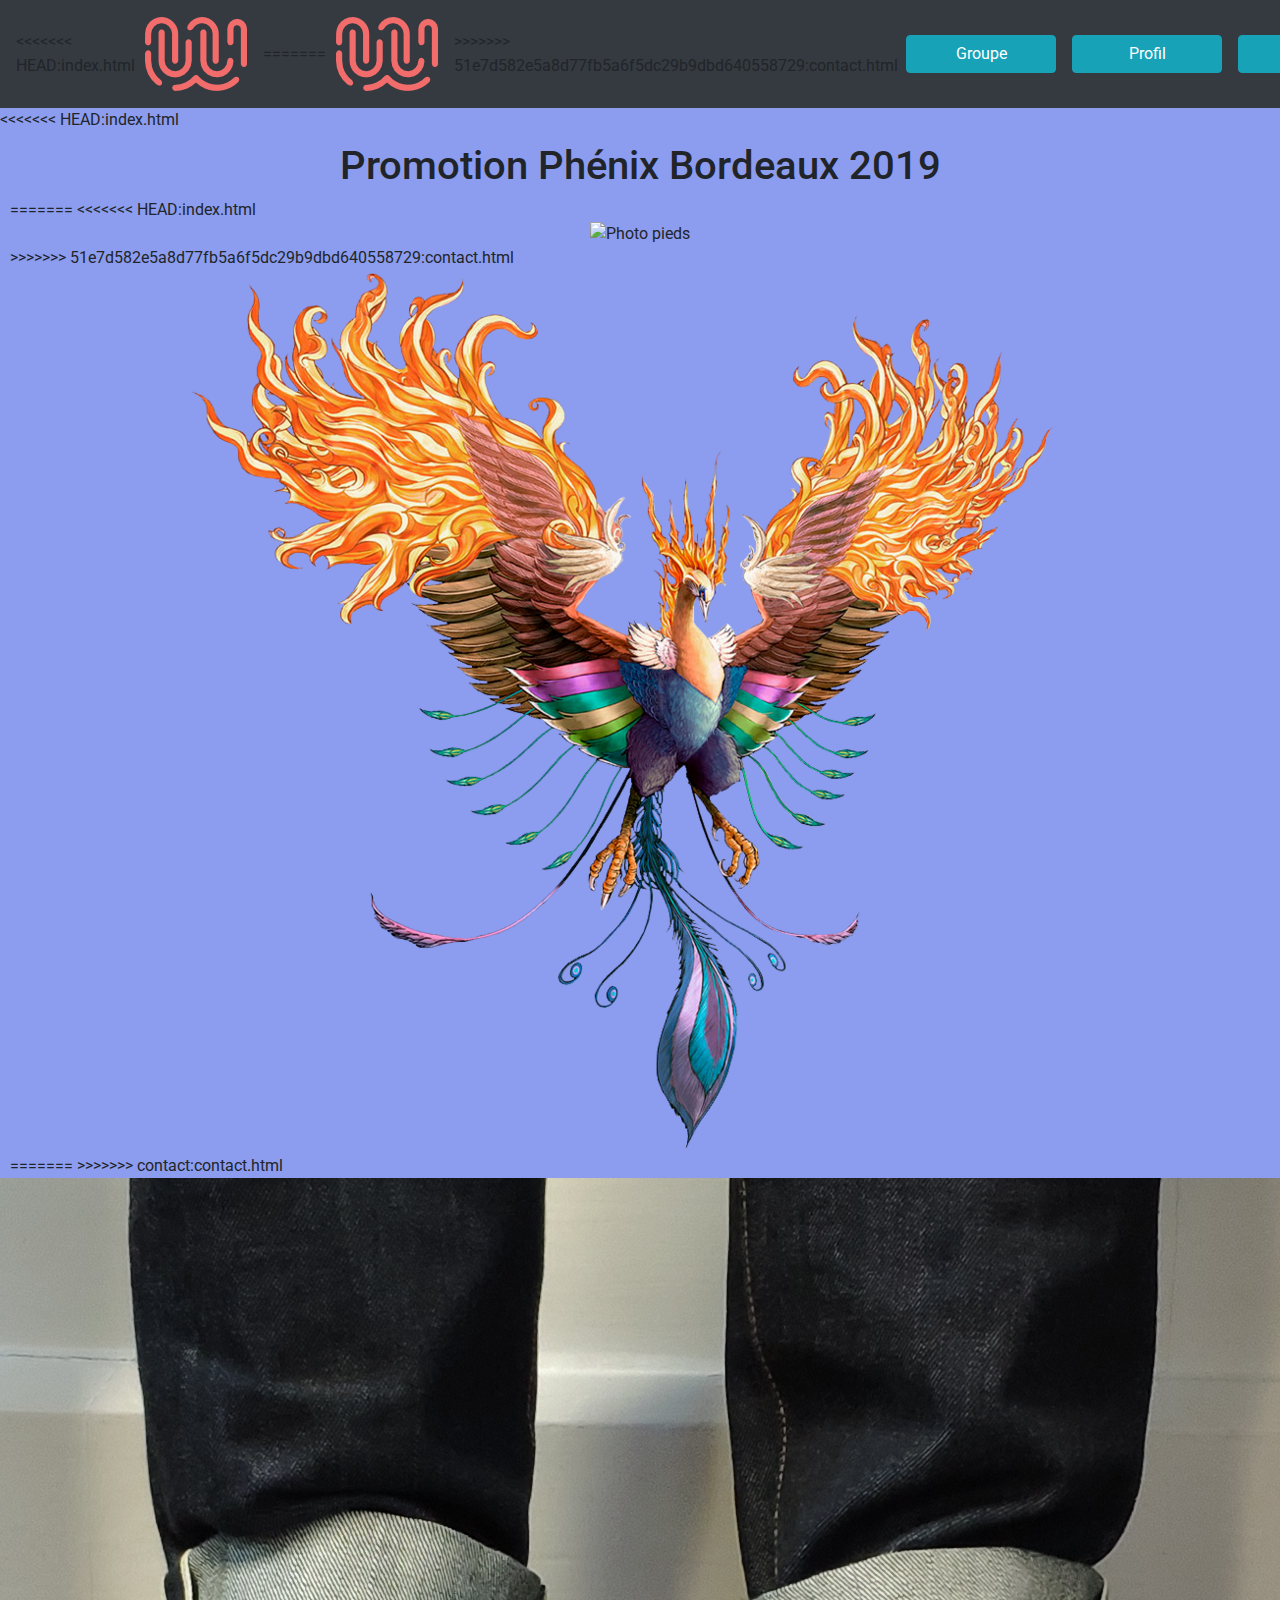
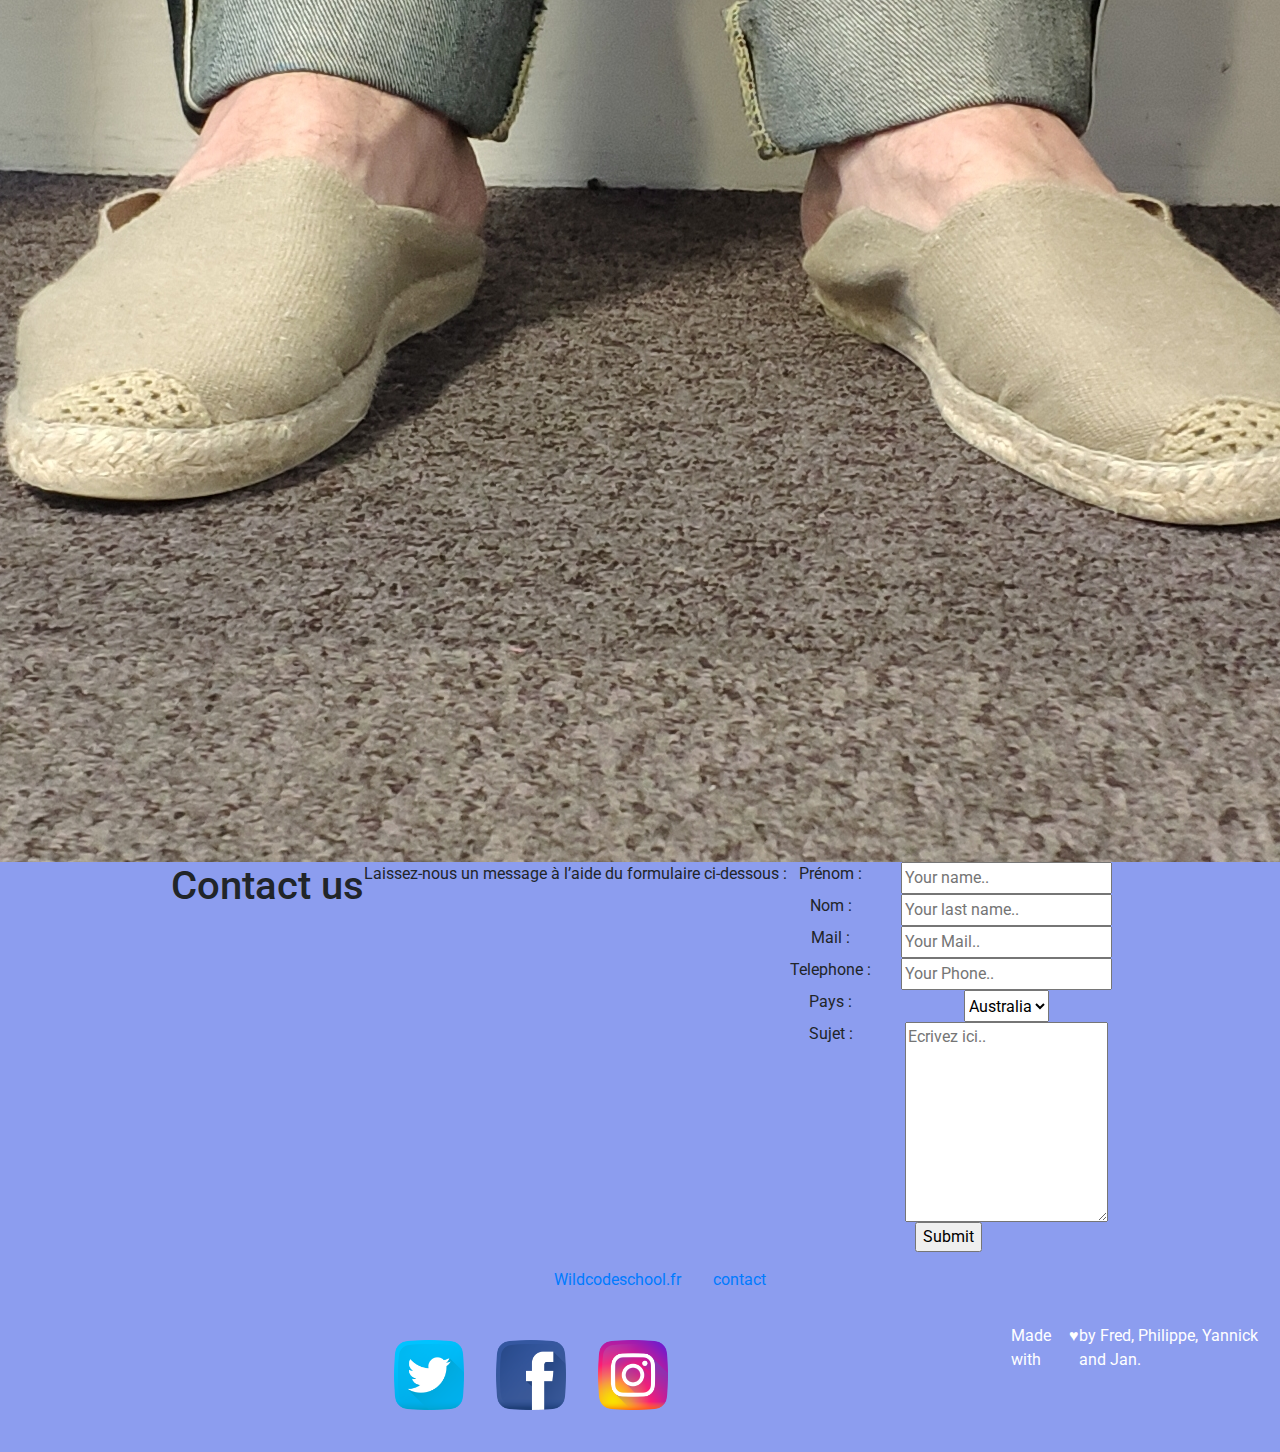
==== contact.html @ d0a7222b "résolution conflit 2" ====
<!doctype html>
<html lang="fr">

<!-- _______________________________________________________head___________________________________________________________________  -->

   <head>
   <!-- Required meta tags -->
   <meta charset="utf-8">
   <meta name="viewport" content="width=device-width, initial-scale=1, shrink-to-fit=no">

   <!-- Bootstrap CSS -->
   <link rel="stylesheet" href="https://stackpath.bootstrapcdn.com/bootstrap/4.3.1/css/bootstrap.min.css" integrity="sha384-ggOyR0iXCbMQv3Xipma34MD+dH/1fQ784/j6cY/iJTQUOhcWr7x9JvoRxT2MZw1T" crossorigin="anonymous">
   <link href="https://fonts.googleapis.com/css?family=Roboto" rel="stylesheet">
   <link rel="stylesheet" type="text/css" href="style.css">


   <title>Trombino-Wild</title>
   </head>

<!-- _________________________________________________________body___________________________________________________________________ -->


   <body>

<!-- ____________________________________________________________Navbar_________________________________________________________________ -->





      <header>
         <nav class="navbar navbar-expand-lg navbar-dark bg-dark">
<<<<<<< HEAD:index.html
           <a class="navbar-brand" href="#"><img src="img/WCS_logo.png" alt=""></a>
=======
           <a class="navbar-brand" href="#"><img src="img/WCS_logo.png"></a>
>>>>>>> 51e7d582e5a8d77fb5a6f5dc29b9dbd640558729:contact.html
           <button class="navbar-toggler" type="button" data-toggle="collapse" data-target="#navbarNav" aria-controls="navbarNav" aria-expanded="false" aria-label="Toggle navigation">
             <span class="navbar-toggler-icon"></span>
           </button>
           <div class="collapse navbar-collapse" id="navbarNav">
             <ul class="navbar-nav">
               <!-- <li class="nav-item active">
                 <a class="nav-link" href="#">Home <span class="sr-only">(current)</span></a>
               </li> -->
               <li><a class="btn btn-info" href="groupe.html" role="button">Groupe</a></li>
               <li><a class="btn btn-info" href="profil.html" role="button">Profil</a></li>
               <li><a class="btn btn-info" href="contact.html" role="button">Contact</a></li>
             </ul>
           </div>
         </nav>


      </header>

<!-- _________________________________Section_________________________________ -->

<<<<<<< HEAD:index.html

      <section id="accueil">
      	<h1>Promotion Phénix Bordeaux 2019</h1>
=======
<<<<<<< HEAD:index.html
      <section id="groupe">
      	<div>
      		<img src="img/phénixresized.jpg" alt="Photo pieds">
      	</div>
>>>>>>> 51e7d582e5a8d77fb5a6f5dc29b9dbd640558729:contact.html
      	<div>
      		<img src="img/Phoenix-Free-PNG-Image.png"  alt="Photo pieds">
      	</div>
      </section>
=======
>>>>>>> contact:contact.html







<!-- ____________________________________________________________Formulaire_________________________________________________________________ -->

      <section class="contact_us">
        <div class="panoramique">
          <img src="img/chaussettes.jpg" alt="Photo pieds">
        </div>
        <div class="container formulaire">
          <h1>Contact us</h1>
          <p>Laissez-nous un message à l’aide du formulaire ci-dessous :</p>
          <form action="action_page.php">
            <div class="row">
              <div class="col-4 label_centre">
                <label for="fname">Prénom :</label>
              </div>
              <div class="col-8">
                <input type="text" id="fname" name="firstname" placeholder="Your name..">
              </div>
            </div>
            <div class="row">
              <div class="col-4 label_centre">
                <label for="lname">Nom :</label>
              </div>
              <div class="col-8">
                <input type="text" id="lname" name="lastname" placeholder="Your last name..">
              </div>
            </div>
            <div class="row">
              <div class="col-4 label_centre">
                <label for="lname">Mail :</label>
              </div>
              <div class="col-8">
                <input type="email" id="Mail" name="Mail" placeholder="Your Mail..">
              </div>
            </div>
            <div class="row">
              <div class="col-4 label_centre">
                <label for="Phone">Telephone :</label>
              </div>
              <div class="col-8">
                <input type="tel" id="Phone" name="Phone" placeholder="Your Phone..">
              </div>
            </div>
            <div class="row">
              <div class="col-4 label_centre">
                <label for="country">Pays :</label>
              </div>
              <div class="col-8">
                <select id="country" name="country">
                <option value="australia">Australia</option>
                <option value="canada">Canada</option>
                <option value="usa">USA</option>
                <option value="france">France</option>
                </select>
              </div>
            </div>
            <div class="row">
              <div class="col-4 label_centre">
                <label for="subject">Sujet :</label>
              </div>
              <div class="col-8">
                <textarea id="subject" name="subject" placeholder="Ecrivez ici.." style="height:200px"></textarea>
              </div>
            </div>
            <div class="row submit_row">
              <input type="submit" value="Submit">
            </div>
          </form>
        </div>
      </section>

<!-- ____________________________________________________________Fin de formulaire_________________________________________________________________ -->




   <!-- ________________________________________________________Footer______________________________________________________________ -->


      <footer>
        <nav>
          <div>
            <ul class="wcs_contact">
              <li><a href="https://wildcodeschool.fr/bordeaux/" target="_blank">Wildcodeschool.fr</a></li>
              <li><a href="https://wildcodeschool.fr/contact/" target="_blank">contact</a></li>
            </ul>
          </div>
          <div>
            <ul class="wcs_social_media">
              <li><a href="https://twitter.com/wildcodeschool" target="_blank"><img src="img/twitter.png" height="70" width="70" alt=""></a></li>
              <li><a href="https://fr-fr.facebook.com/wildcodeschool/" target="_blank"><img src="img/facebook.png" height="70" width="70" alt=""></a></li>
              <li><a href="https://www.instagram.com/wildcodeschool/?hl=fr" target="_blank"><img src="img/instagram.png" height="70" width="70" alt=""></a></li>
            </ul>
            <div class="love">
            	 Made with <span>&hearts;</span> by Fred, Philippe, Yannick and Jan.
            </div>
          </div>
        </nav>
      </footer>




   <!-- ______________________________________________________Section JS______________________________________________________________ -->





      <!-- Optional JavaScript -->
      <!-- jQuery first, then Popper.js, then Bootstrap JS -->
      <script src="https://code.jquery.com/jquery-3.3.1.slim.min.js" integrity="sha384-q8i/X+965DzO0rT7abK41JStQIAqVgRVzpbzo5smXKp4YfRvH+8abtTE1Pi6jizo" crossorigin="anonymous"></script>
      <script src="https://cdnjs.cloudflare.com/ajax/libs/popper.js/1.14.7/umd/popper.min.js" integrity="sha384-UO2eT0CpHqdSJQ6hJty5KVphtPhzWj9WO1clHTMGa3JDZwrnQq4sF86dIHNDz0W1" crossorigin="anonymous"></script>
      <script src="https://stackpath.bootstrapcdn.com/bootstrap/4.3.1/js/bootstrap.min.js" integrity="sha384-JjSmVgyd0p3pXB1rRibZUAYoIIy6OrQ6VrjIEaFf/nJGzIxFDsf4x0xIM+B07jRM" crossorigin="anonymous"></script>
   </body>

</html>
---- style.css ----
@import url('https://fonts.googleapis.com/css?family=Roboto');

body {
  font-family: 'Roboto', sans-serif;
  background-color: #8C9DEF;
}

/*_____________________NavBar____________________________*/
header nav a{
	margin: .2em .5em;
	display: block;
	width: 150px;
}
li .active {
	background-color: orange;
}
header li {
	max-width: 300px;
	text-align: center;

}
.navbar-dark .navbar-nav .active{
	background-color: #138496; 
}


/*# ____________________accueil________________________*/
#accueil div{
	display: flex;
	justify-content: center;



}

#accueil h1 {
	text-align: center;
	font-family: 'Roboto' , sans-serif;
}


#accueil {
	margin: 10px;
}
/* ______________________Profil______________________*/
.ligne{
	display: flex;
	justify-content: left;
   flex-wrap: wrap;
}

#profil-photo img{
	margin: 1em;
}

#profil-liens ul{
	list-style: none;
	padding: 0;
	margin: 1em;
	display: flex;


}
#profil-text {
	margin: 1em;
}
#profil-liens ul li{
	margin: 1em;
}

/*_______________________footer______________________*/
footer {
	color: white;
}
footer ul{
   
   display: flex;
   justify-content: center;
   flex-wrap: wrap;
   list-style: none;
   width: 100%;

 }
 footer ul li{
 	margin: 1em;


.btn_info{
  display: block;
  width: 500px;
}


 .wcs_contact {
	font-size: 2em;
}

 .wcs-social-media a{
 	display: block;

footer {
  background-color: black;
  padding: 10px;
}


footer a {
 	color: white;
 }
 footer a:hover {
 	color: white;
 	text-decoration: none;
 }
footer .love {
	text-align: center;
}
 footer .love span {
 	color: #f76c6c;
 }


footer a:hover {
  color: white;
  text-decoration: none;
}

.wcs_contact {
  font-size: 2em;

}

/* _________________________________formulaire__________________________________

/*_________________panoramique______*/

.panoramique
{
  display: flex;
  justify-content: center;
  max-width: 100%;
  border: 2px solid #F76C6C;
  border-radius: 5px;

}








/*__________________table___________*/
/* CSS used here will be applied after bootstrap.css */
/* Style inputs, select elements and textareas */
.formulaire input[type=text],
.formulaire input[type=tel],
.formulaire input[type=email],
.formulaire select,
.formulaire textarea{
  width: 100%;
  padding: 2%;
  border: 1px solid #ccc;
  border-radius: 4px;
}

/* Style the label to display next to the inputs */
.formulaire label {
  padding: 4%;
  display: inline-block;
}
.formulaire .label_centre
{
  display: flex;
  justify-content: center;
}

/* Style the submit button */
.formulaire input[type=submit] {
  background-color: #F76C6C;
  color: white;
  padding: 1% 8%;
  border-radius: 4px;
  margin: auto;
}
.submit_row
{
  margin-top: 10%;
  margin-bottom: 10%;
}

/* Style the container */
/*.contact_us
{
  margin-top: 10%;
  }*/

.formulaire {
  border-radius: 5px;
  background: url('img/WCS_logo.png') no-repeat 15% 70% #f2f2f2;
  padding: 20px;
}
/* Style the text */
.formulaire h1,
.formulaire p
{
  text-align: center;
  margin-top: 10%;
}


 /* _________________________________fin de formulaire__________________________________*/
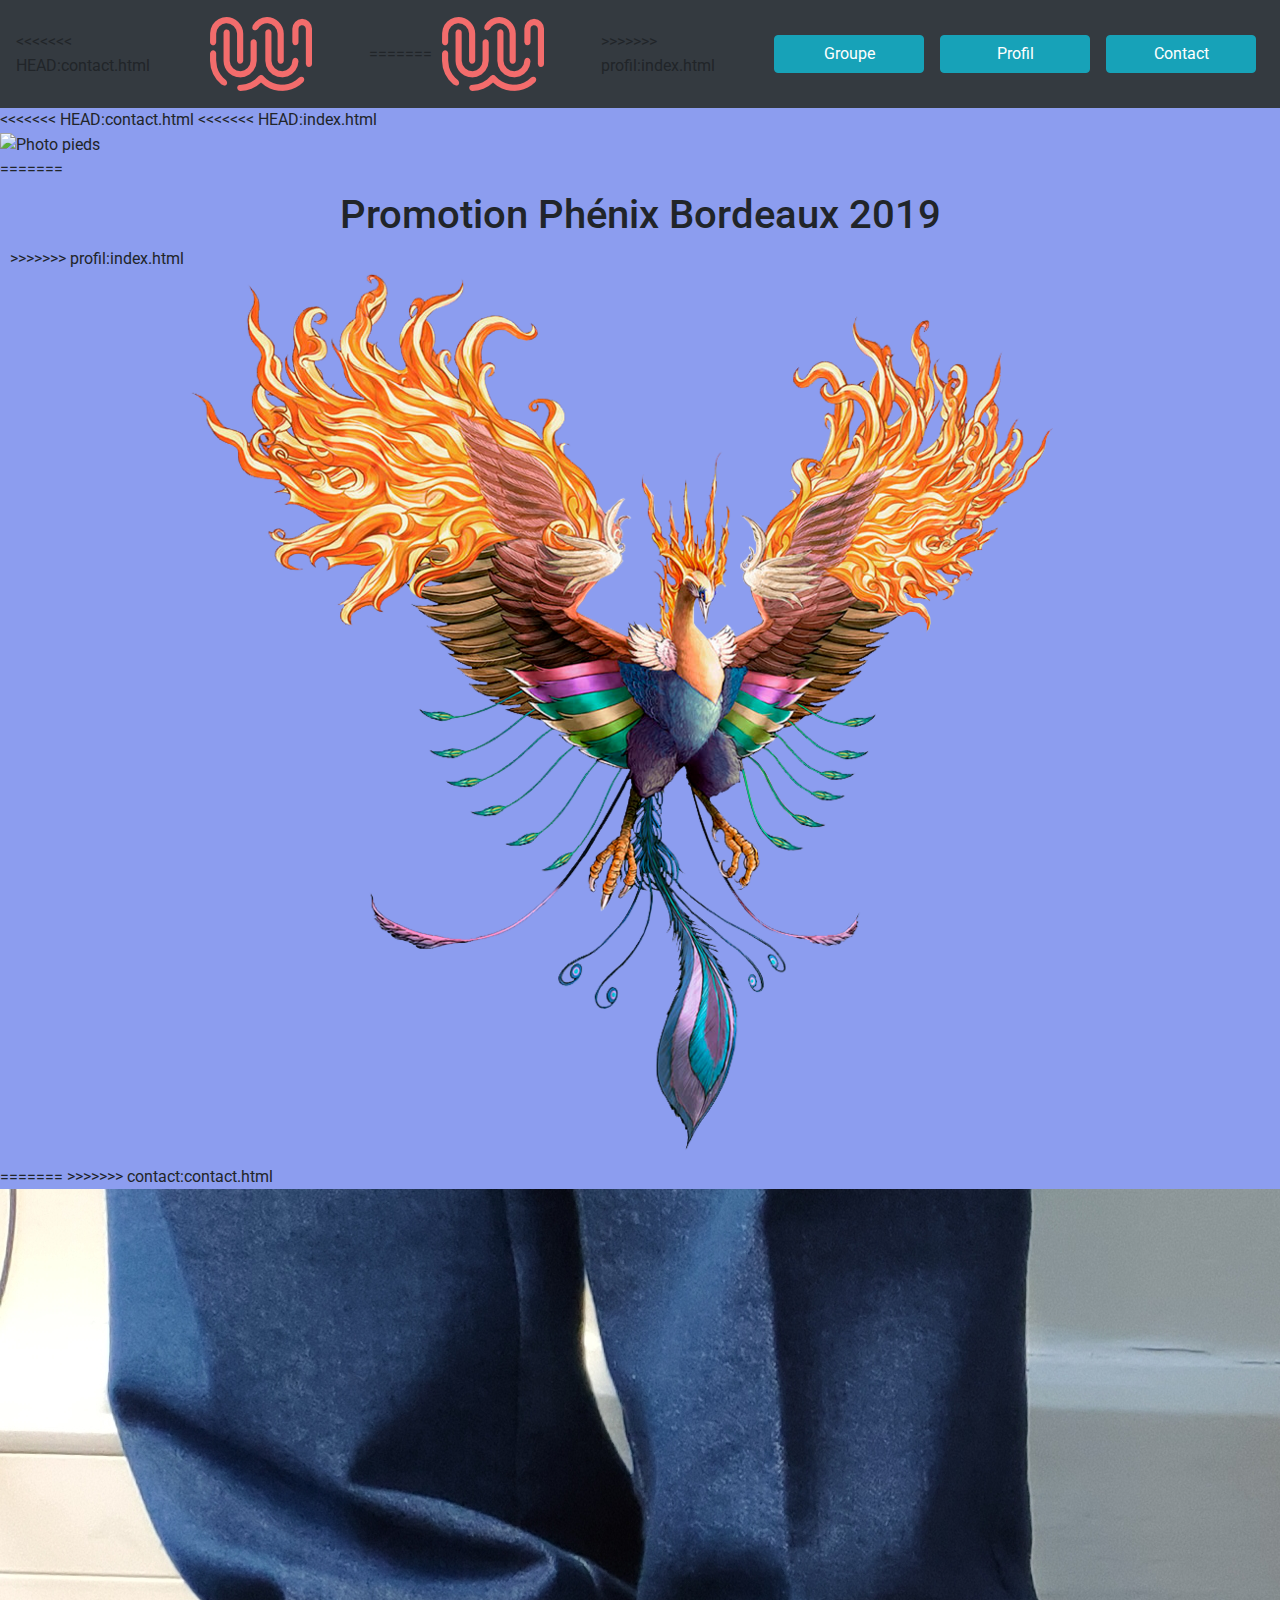
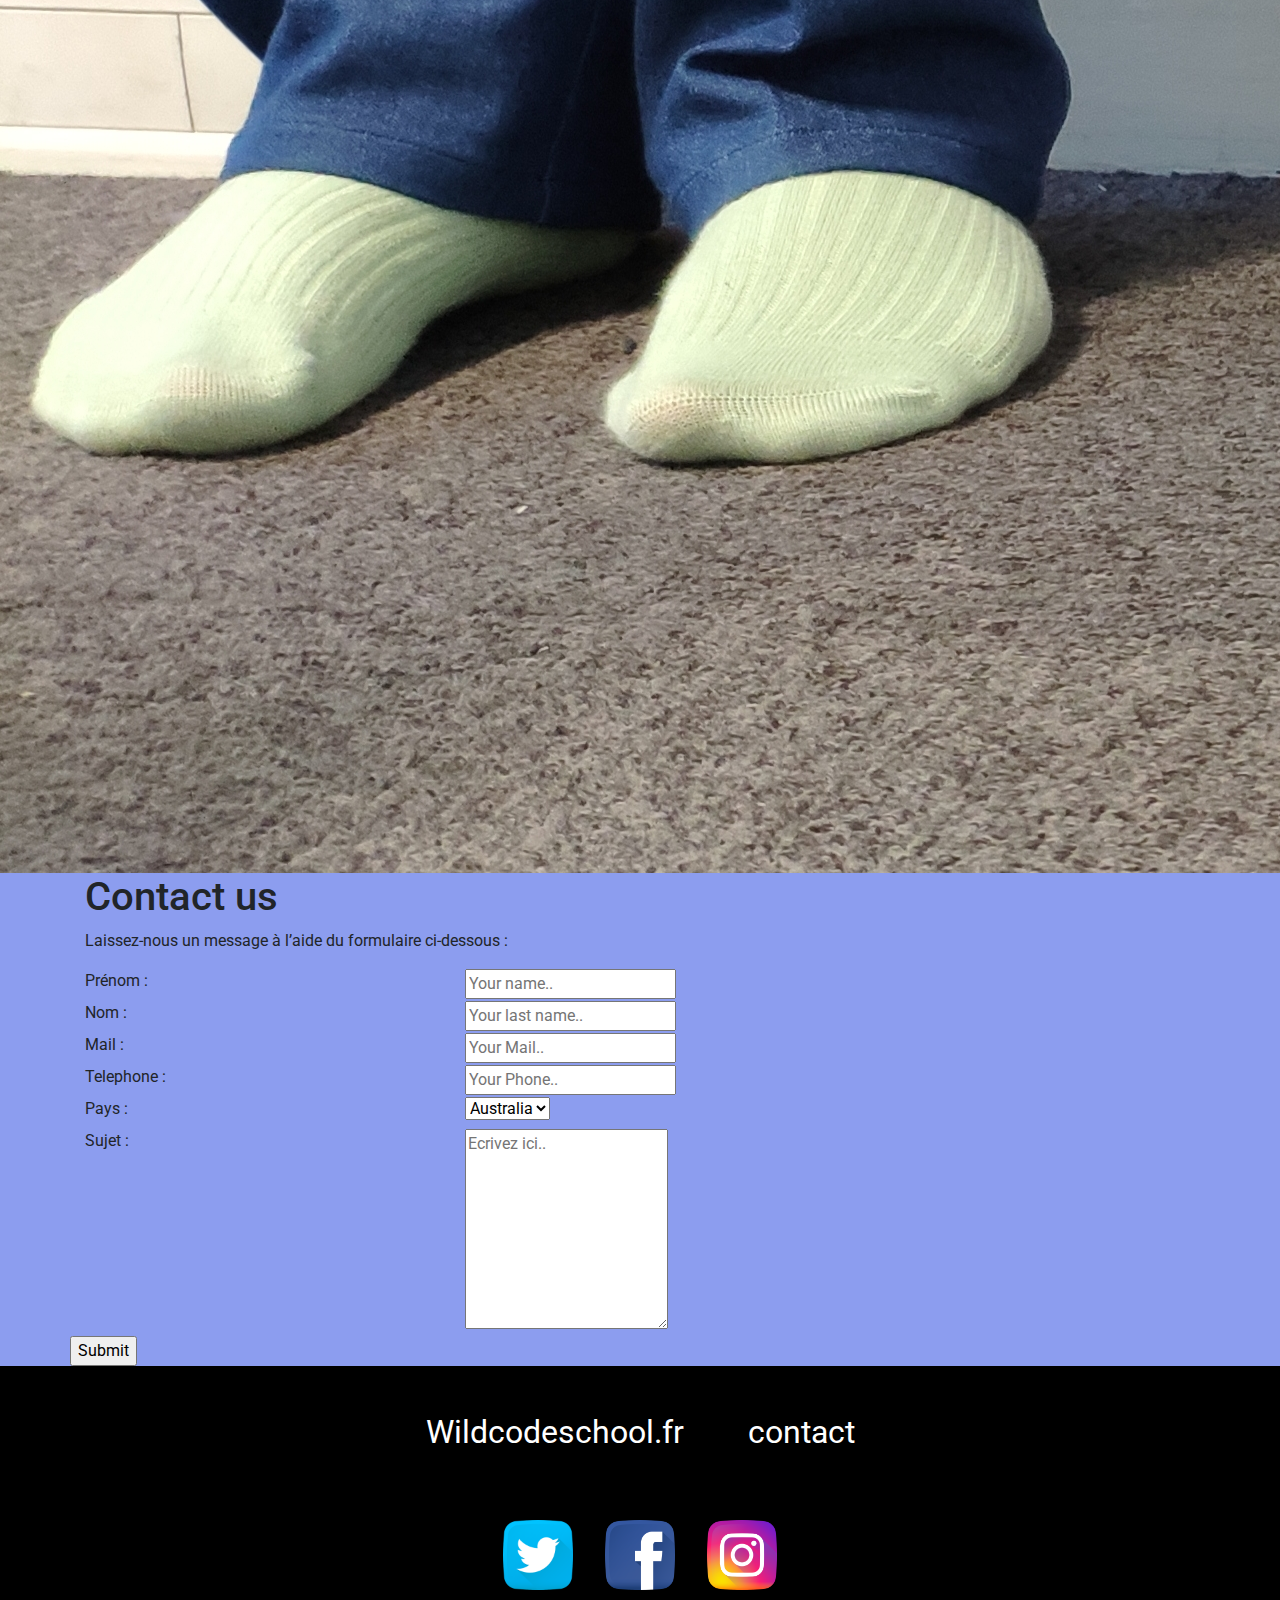
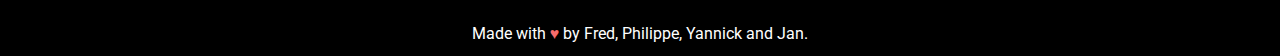
==== commit 92d1efe4: "résolution conflit 3" ====
--- a/contact.html
+++ b/contact.html
@@ -30,11 +30,11 @@
 
       <header>
          <nav class="navbar navbar-expand-lg navbar-dark bg-dark">
-<<<<<<< HEAD:index.html
+<<<<<<< HEAD:contact.html
+           <a class="navbar-brand" href="#"><img src="img/WCS_logo.png"></a>
+=======
            <a class="navbar-brand" href="#"><img src="img/WCS_logo.png" alt=""></a>
-=======
-           <a class="navbar-brand" href="#"><img src="img/WCS_logo.png"></a>
->>>>>>> 51e7d582e5a8d77fb5a6f5dc29b9dbd640558729:contact.html
+>>>>>>> profil:index.html
            <button class="navbar-toggler" type="button" data-toggle="collapse" data-target="#navbarNav" aria-controls="navbarNav" aria-expanded="false" aria-label="Toggle navigation">
              <span class="navbar-toggler-icon"></span>
            </button>
@@ -55,17 +55,17 @@
 
 <!-- _________________________________Section_________________________________ -->
 
-<<<<<<< HEAD:index.html
-
-      <section id="accueil">
-      	<h1>Promotion Phénix Bordeaux 2019</h1>
-=======
+<<<<<<< HEAD:contact.html
 <<<<<<< HEAD:index.html
       <section id="groupe">
       	<div>
       		<img src="img/phénixresized.jpg" alt="Photo pieds">
       	</div>
->>>>>>> 51e7d582e5a8d77fb5a6f5dc29b9dbd640558729:contact.html
+=======
+
+      <section id="accueil">
+      	<h1>Promotion Phénix Bordeaux 2019</h1>
+>>>>>>> profil:index.html
       	<div>
       		<img src="img/Phoenix-Free-PNG-Image.png"  alt="Photo pieds">
       	</div>
--- a/style.css
+++ b/style.css
@@ -23,13 +23,10 @@
 	background-color: #138496; 
 }
 
-
 /*# ____________________accueil________________________*/
 #accueil div{
 	display: flex;
 	justify-content: center;
-
-
 
 }
 
@@ -79,17 +76,21 @@
    flex-wrap: wrap;
    list-style: none;
    width: 100%;
+   padding: 0;
 
  }
  footer ul li{
  	margin: 1em;
-
-
+ }
 .btn_info{
-  display: block;
-  width: 500px;
+	display: block;
+	width: 500px;
 }
-
+ footer {
+ 	background-color: black;
+ 	padding: 10px;
+ 	
+ }
 
  .wcs_contact {
 	font-size: 2em;
@@ -97,13 +98,9 @@
 
  .wcs-social-media a{
  	display: block;
+ 	margin: 1em;
 
-footer {
-  background-color: black;
-  padding: 10px;
-}
-
-
+ }
 footer a {
  	color: white;
  }
@@ -116,98 +113,4 @@
 }
  footer .love span {
  	color: #f76c6c;
- }
-
-
-footer a:hover {
-  color: white;
-  text-decoration: none;
-}
-
-.wcs_contact {
-  font-size: 2em;
-
-}
-
-/* _________________________________formulaire__________________________________
-
-/*_________________panoramique______*/
-
-.panoramique
-{
-  display: flex;
-  justify-content: center;
-  max-width: 100%;
-  border: 2px solid #F76C6C;
-  border-radius: 5px;
-
-}
-
-
-
-
-
-
-
-
-/*__________________table___________*/
-/* CSS used here will be applied after bootstrap.css */
-/* Style inputs, select elements and textareas */
-.formulaire input[type=text],
-.formulaire input[type=tel],
-.formulaire input[type=email],
-.formulaire select,
-.formulaire textarea{
-  width: 100%;
-  padding: 2%;
-  border: 1px solid #ccc;
-  border-radius: 4px;
-}
-
-/* Style the label to display next to the inputs */
-.formulaire label {
-  padding: 4%;
-  display: inline-block;
-}
-.formulaire .label_centre
-{
-  display: flex;
-  justify-content: center;
-}
-
-/* Style the submit button */
-.formulaire input[type=submit] {
-  background-color: #F76C6C;
-  color: white;
-  padding: 1% 8%;
-  border-radius: 4px;
-  margin: auto;
-}
-.submit_row
-{
-  margin-top: 10%;
-  margin-bottom: 10%;
-}
-
-/* Style the container */
-/*.contact_us
-{
-  margin-top: 10%;
-  }*/
-
-.formulaire {
-  border-radius: 5px;
-  background: url('img/WCS_logo.png') no-repeat 15% 70% #f2f2f2;
-  padding: 20px;
-}
-/* Style the text */
-.formulaire h1,
-.formulaire p
-{
-  text-align: center;
-  margin-top: 10%;
-}
-
-
- /* _________________________________fin de formulaire__________________________________*/
-
+ }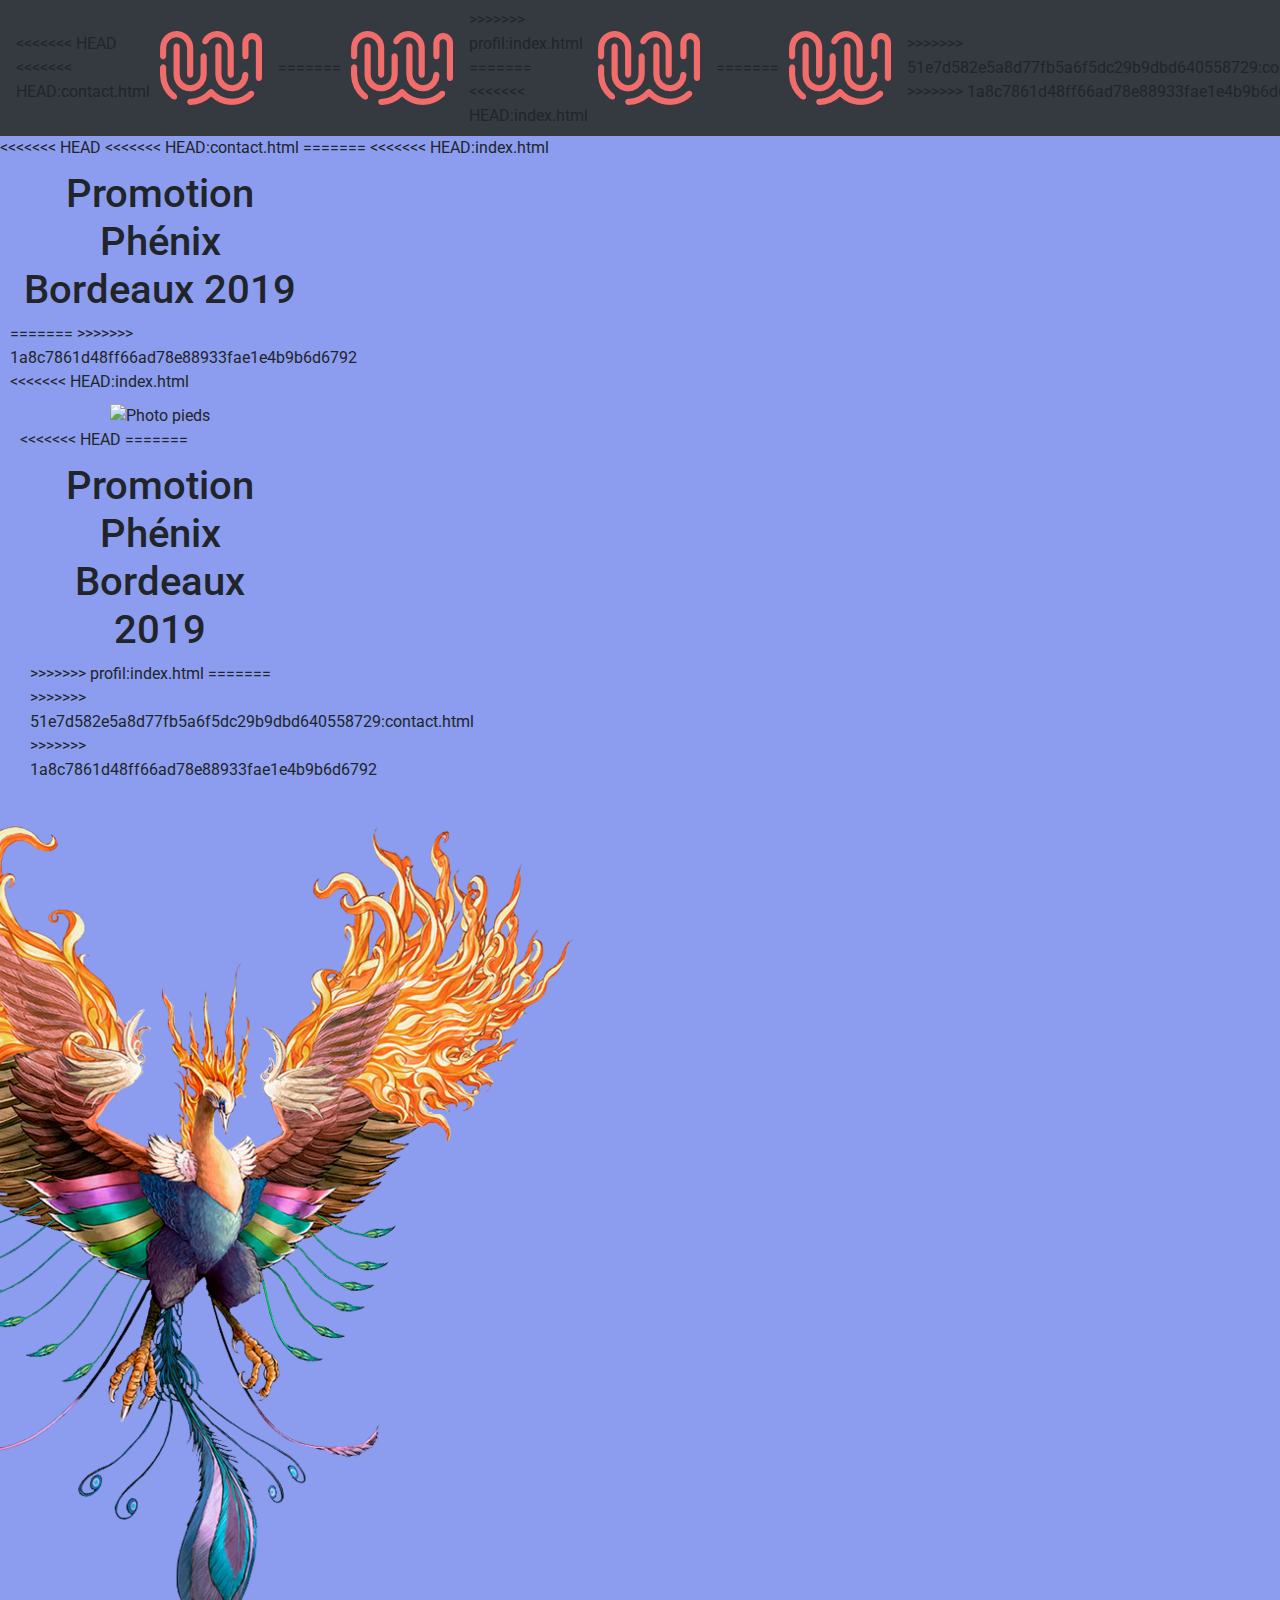
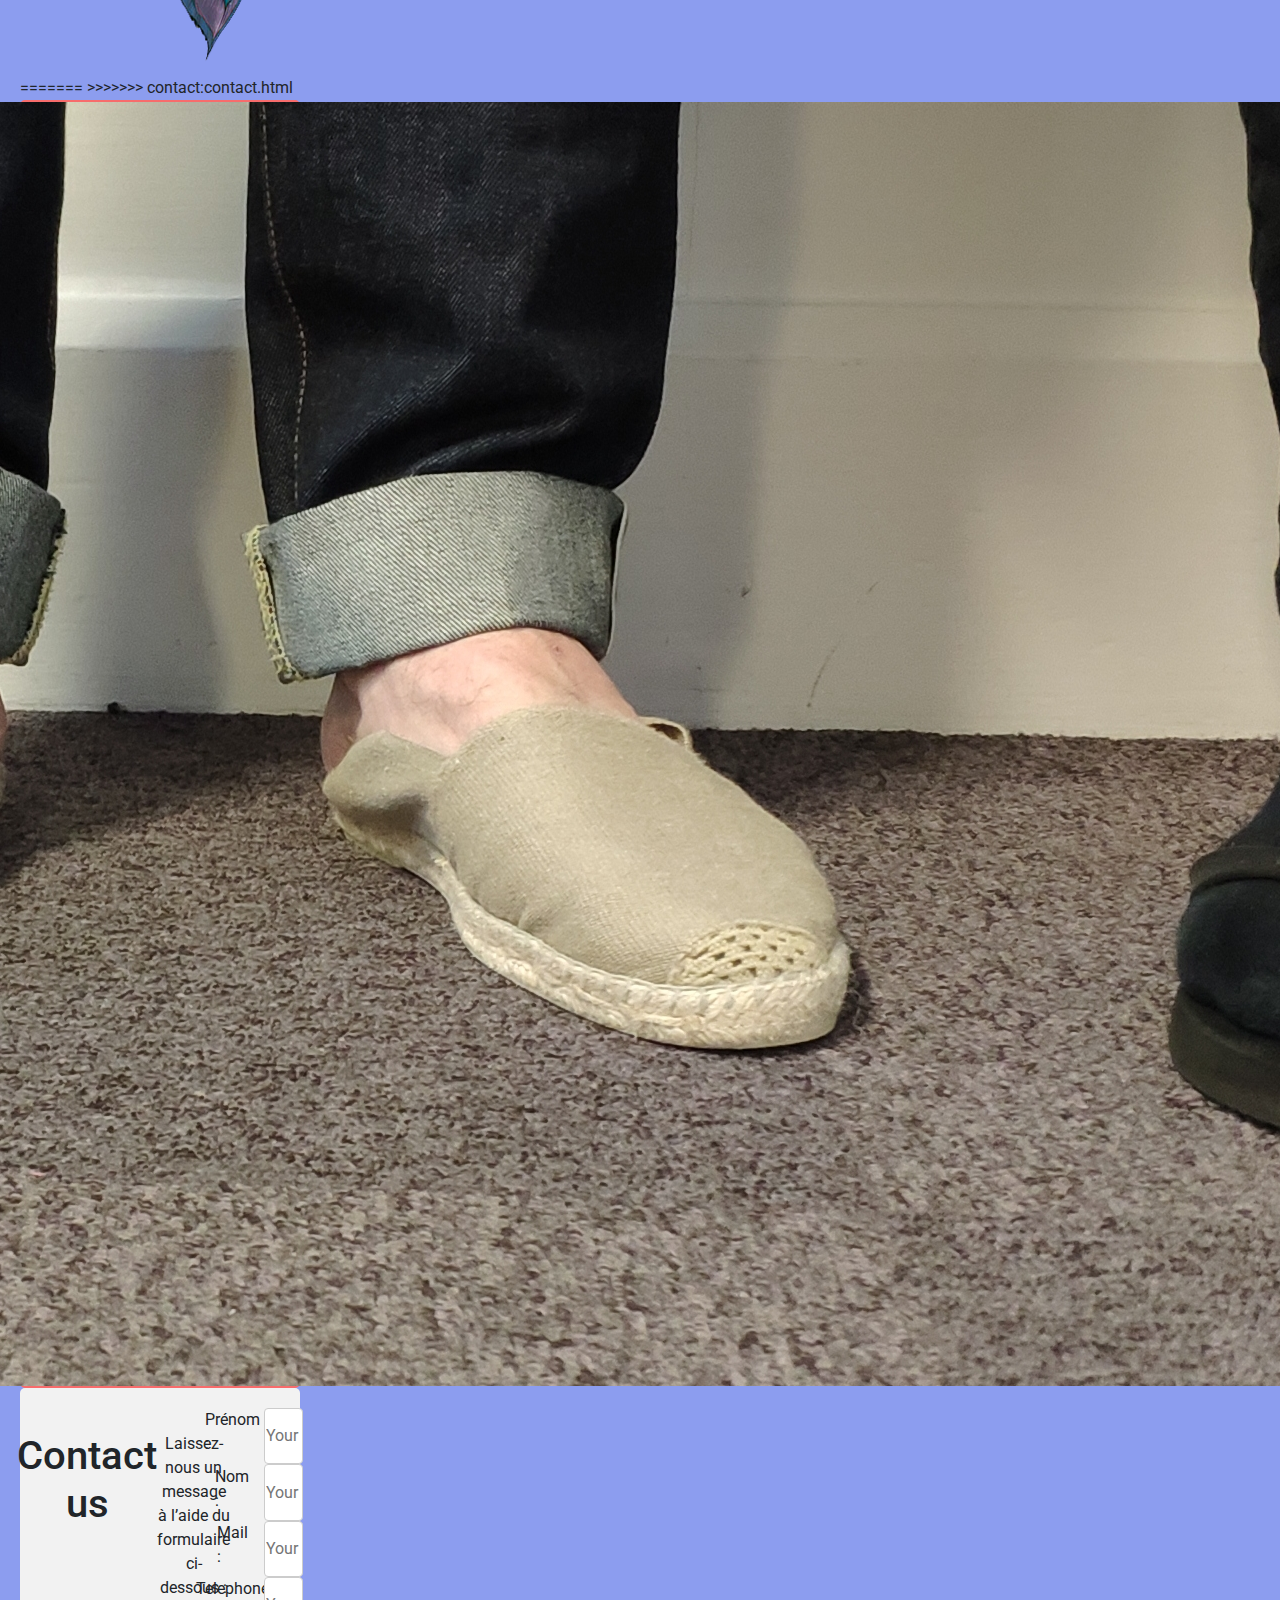
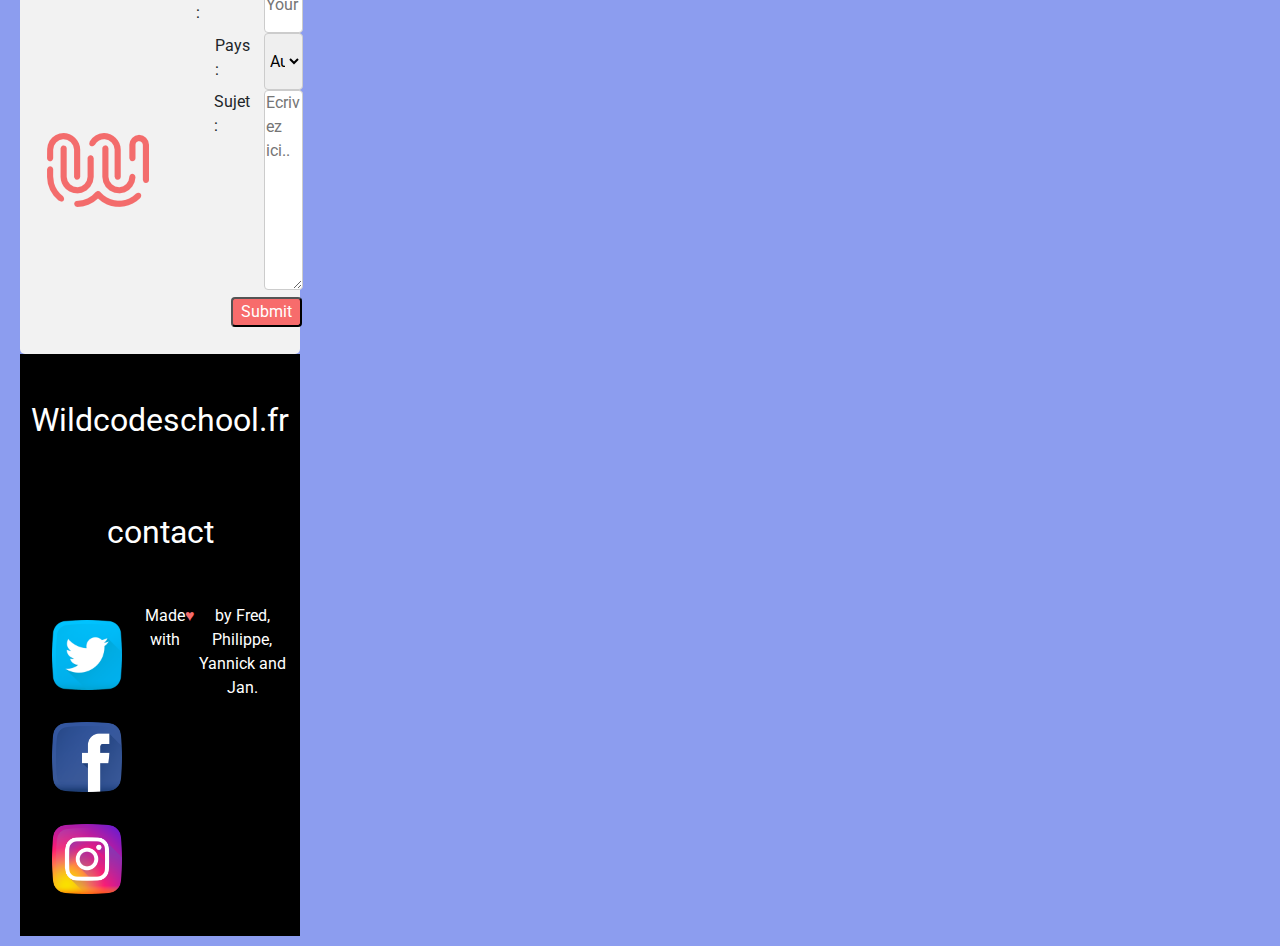
==== commit 1225be15: "résolution de conflit 4" ====
--- a/contact.html
+++ b/contact.html
@@ -30,11 +30,19 @@
 
       <header>
          <nav class="navbar navbar-expand-lg navbar-dark bg-dark">
+<<<<<<< HEAD
 <<<<<<< HEAD:contact.html
            <a class="navbar-brand" href="#"><img src="img/WCS_logo.png"></a>
 =======
            <a class="navbar-brand" href="#"><img src="img/WCS_logo.png" alt=""></a>
 >>>>>>> profil:index.html
+=======
+<<<<<<< HEAD:index.html
+           <a class="navbar-brand" href="#"><img src="img/WCS_logo.png" alt=""></a>
+=======
+           <a class="navbar-brand" href="#"><img src="img/WCS_logo.png"></a>
+>>>>>>> 51e7d582e5a8d77fb5a6f5dc29b9dbd640558729:contact.html
+>>>>>>> 1a8c7861d48ff66ad78e88933fae1e4b9b6d6792
            <button class="navbar-toggler" type="button" data-toggle="collapse" data-target="#navbarNav" aria-controls="navbarNav" aria-expanded="false" aria-label="Toggle navigation">
              <span class="navbar-toggler-icon"></span>
            </button>
@@ -55,17 +63,29 @@
 
 <!-- _________________________________Section_________________________________ -->
 
+<<<<<<< HEAD
 <<<<<<< HEAD:contact.html
+=======
+<<<<<<< HEAD:index.html
+
+      <section id="accueil">
+      	<h1>Promotion Phénix Bordeaux 2019</h1>
+=======
+>>>>>>> 1a8c7861d48ff66ad78e88933fae1e4b9b6d6792
 <<<<<<< HEAD:index.html
       <section id="groupe">
       	<div>
       		<img src="img/phénixresized.jpg" alt="Photo pieds">
       	</div>
+<<<<<<< HEAD
 =======
 
       <section id="accueil">
       	<h1>Promotion Phénix Bordeaux 2019</h1>
 >>>>>>> profil:index.html
+=======
+>>>>>>> 51e7d582e5a8d77fb5a6f5dc29b9dbd640558729:contact.html
+>>>>>>> 1a8c7861d48ff66ad78e88933fae1e4b9b6d6792
       	<div>
       		<img src="img/Phoenix-Free-PNG-Image.png"  alt="Photo pieds">
       	</div>
--- a/style.css
+++ b/style.css
@@ -6,6 +6,7 @@
 }
 
 /*_____________________NavBar____________________________*/
+
 header nav a{
 	margin: .2em .5em;
 	display: block;
@@ -27,7 +28,6 @@
 #accueil div{
 	display: flex;
 	justify-content: center;
-
 }
 
 #accueil h1 {
@@ -38,6 +38,7 @@
 
 #accueil {
 	margin: 10px;
+  max-width: 300px;
 }
 /* ______________________Profil______________________*/
 .ligne{
@@ -69,8 +70,81 @@
 footer {
 	color: white;
 }
+
+/*# groupe*/
+#groupe div{
+  display: flex;
+  justify-content: center;
+}
+
+#groupe{
+  margin: 10px;
+}
+
+
+/*    ---------------------------Groupe    --------------------------------------*/
+
+.groupe img{
+  max-width: 100%;
+  max-height: 100%;
+  position:relative;
+}
+
+.groupe {
+  background-image: url("img/Pele-Mele.jpg");
+  width: 100%;
+}
+
+.groupe h1{
+  font-weight: bold;
+  color:  white;
+  font-size: 75px;
+  text-align: center;
+}
+  
+.groupe .photos a{
+  width: 89%;
+  color: #F76C6C;
+  position: absolute;
+  -right: 0.5%;
+  display: block;
+  -margin: auto;
+  bottom: 10px; 
+  font-size: 18px;
+  text-decoration: none;
+  -border:red 1px solid;
+  text-align:center;
+  background-color: rgba(26, 0, 0, 0.5);
+}
+
+.groupe  .center ul{
+  display: flex;
+  justify-content: space-around;
+  list-style-type: none; 
+}
+
+.groupe .nav-item{
+  width: 10%;
+  height: 10%;
+}
+
+.groupe .nav-item img{
+  min-width: 40px;
+  min-height: 40px;
+}
+
+.nav-pills .nav-link.active{
+  background-color: transparent;
+}
+
+
+
+
+/*    -----------------------------Footer   -------------------------------------*/
+
+
+
 footer ul{
-   
    display: flex;
    justify-content: center;
    flex-wrap: wrap;
@@ -82,17 +156,31 @@
  footer ul li{
  	margin: 1em;
  }
+
 .btn_info{
 	display: block;
 	width: 500px;
 }
+
+.wcs_contact {
+	font-size: 2em;
+}
+
+ .wcs-social-media a{
+ 	display: block;
+}
+footer {
+  background-color: black;
+  padding: 10px;
+}
+
  footer {
  	background-color: black;
  	padding: 10px;
  	
  }
 
- .wcs_contact {
+.wcs_contact {
 	font-size: 2em;
 }
 
@@ -113,4 +201,125 @@
 }
  footer .love span {
  	color: #f76c6c;
- }+ }
+
+
+footer a:hover {
+  color: white;
+  text-decoration: none;
+}
+
+.wcs_contact {
+  font-size: 2em;
+
+}
+
+/* _________________________________formulaire__________________________________
+
+/*_________________panoramique______*/
+
+.panoramique
+{
+  display: flex;
+  justify-content: center;
+  max-width: 100%;
+  border: 2px solid #F76C6C;
+  border-radius: 5px;
+
+}
+
+
+
+
+
+
+
+
+/*__________________table___________*/
+/* CSS used here will be applied after bootstrap.css */
+/* Style inputs, select elements and textareas */
+.formulaire input[type=text],
+.formulaire input[type=tel],
+.formulaire input[type=email],
+.formulaire select,
+.formulaire textarea{
+  width: 100%;
+  padding: 2%;
+  border: 1px solid #ccc;
+  border-radius: 4px;
+}
+
+/* Style the label to display next to the inputs */
+.formulaire label {
+  padding: 4%;
+  display: inline-block;
+}
+.formulaire .label_centre
+{
+  display: flex;
+  justify-content: center;
+}
+
+/* Style the submit button */
+.formulaire input[type=submit] {
+  background-color: #F76C6C;
+  color: white;
+  padding: 1% 8%;
+  border-radius: 4px;
+  margin: auto;
+}
+.submit_row
+{
+  margin-top: 10%;
+  margin-bottom: 10%;
+}
+
+/* Style the container */
+/*.contact_us
+{
+  margin-top: 10%;
+  }*/
+
+.formulaire {
+  border-radius: 5px;
+  background: url('img/WCS_logo.png') no-repeat 15% 70% #f2f2f2;
+  padding: 20px;
+}
+/* Style the text */
+.formulaire h1,
+.formulaire p
+{
+  text-align: center;
+  margin-top: 10%;
+}
+
+
+ /* _________________________________fin de formulaire__________________________________*/
+
+
+
+ footer a:hover {
+ 	color: white;
+ 	text-decoration: none;
+ }
+
+footer .love {
+	text-align: center;
+}
+ footer .love span {
+ 	color: #f76c6c;
+ }
+
+
+.wcs_contact {
+  font-size: 2em;  
+}
+
+
+
+
+
+/* CSS 
+>>>>>>> groupe
+>>>>>>> 95f8308ad95b69608477a3731f73e85a88229f6f
+>>>>>>> 1a8c7861d48ff66ad78e88933fae1e4b9b6d6792
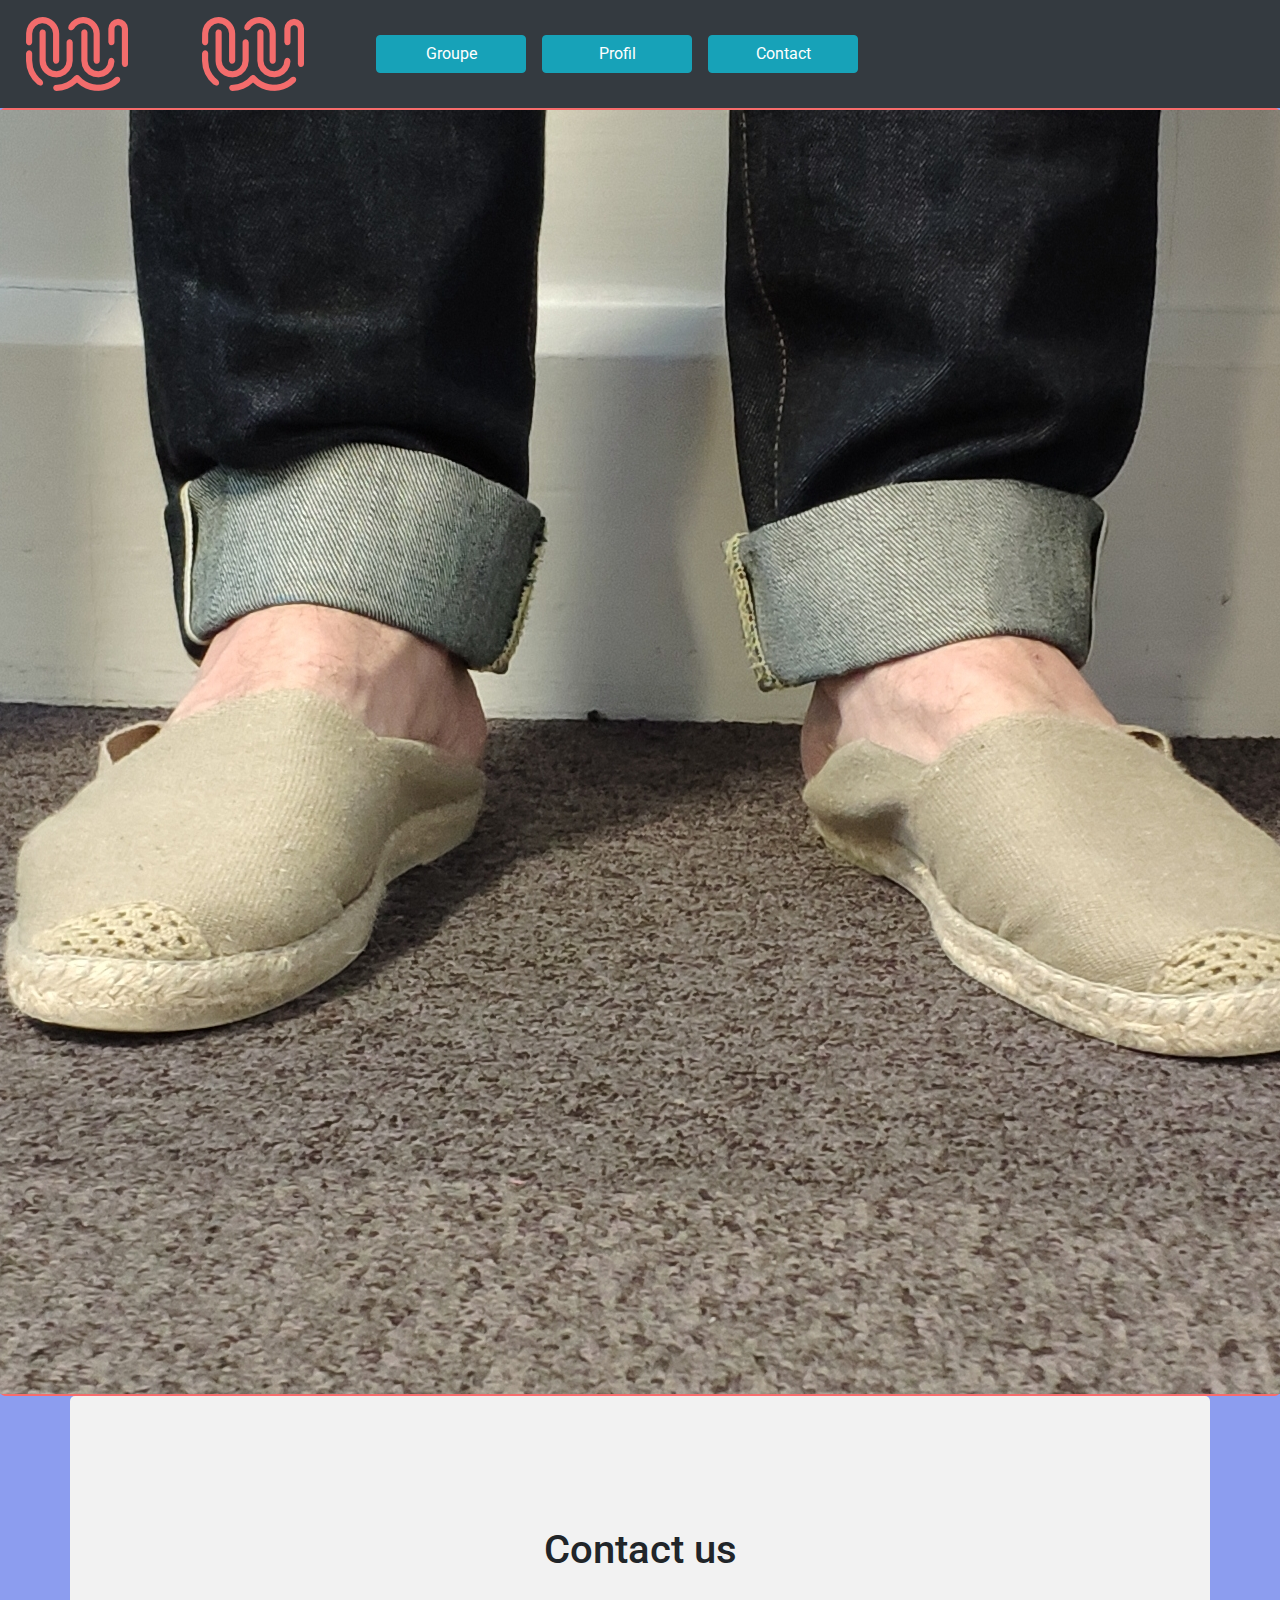
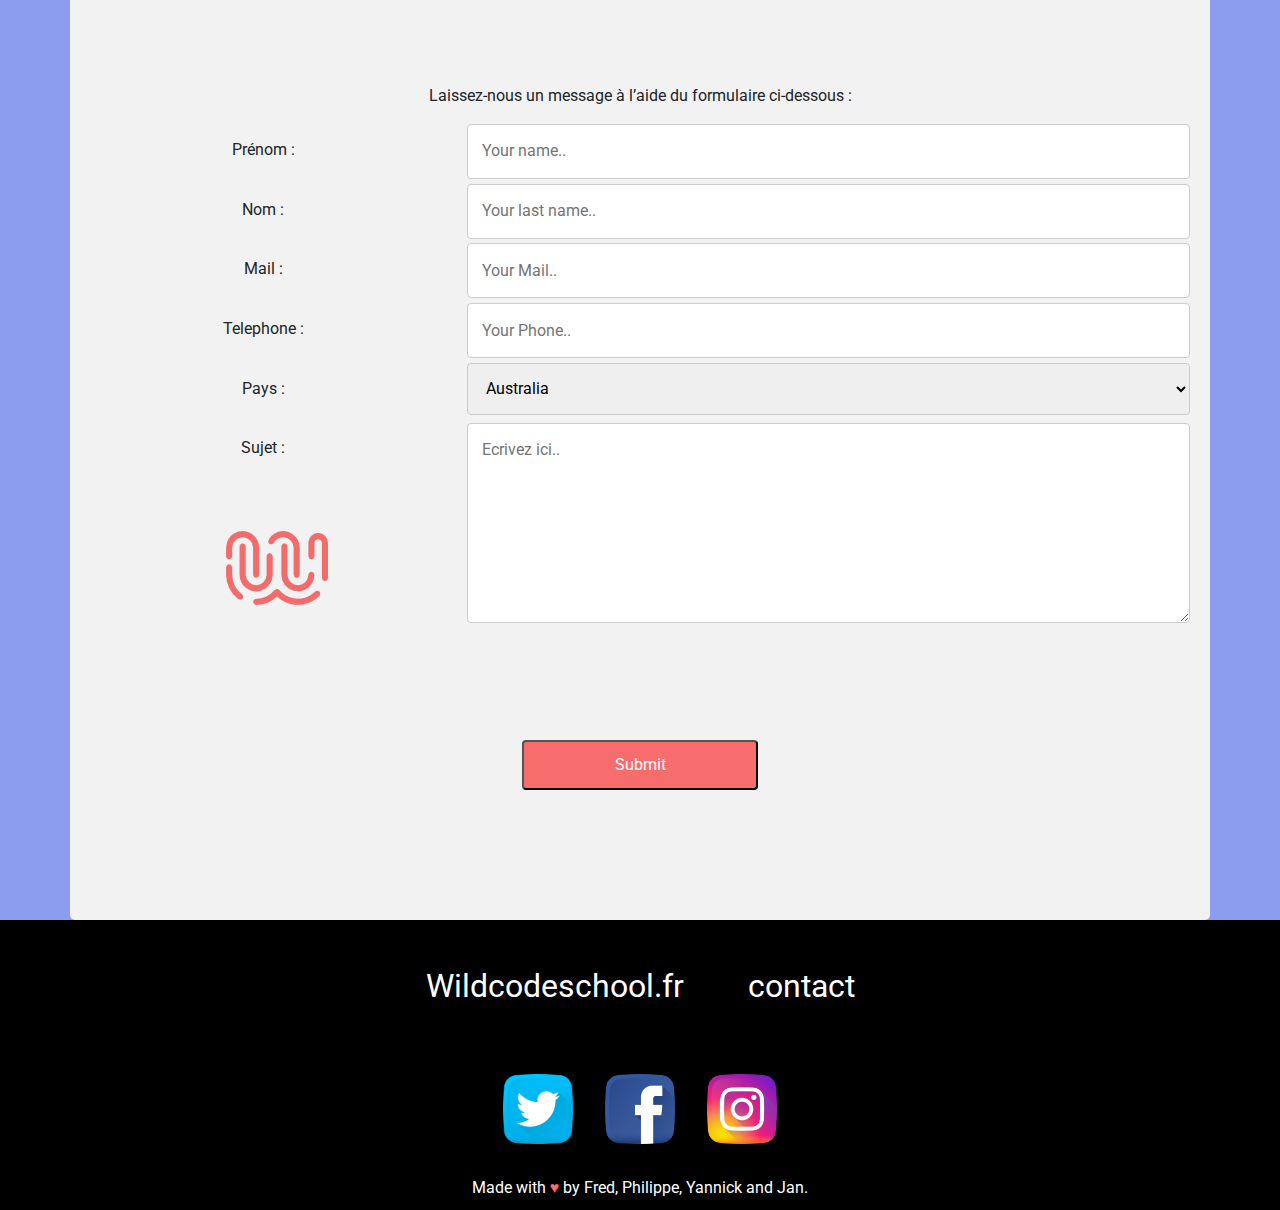
==== commit 5a0bd133: "resolution de conflits 5" ====
--- a/contact.html
+++ b/contact.html
@@ -30,19 +30,8 @@
 
       <header>
          <nav class="navbar navbar-expand-lg navbar-dark bg-dark">
-<<<<<<< HEAD
-<<<<<<< HEAD:contact.html
-           <a class="navbar-brand" href="#"><img src="img/WCS_logo.png"></a>
-=======
            <a class="navbar-brand" href="#"><img src="img/WCS_logo.png" alt=""></a>
->>>>>>> profil:index.html
-=======
-<<<<<<< HEAD:index.html
            <a class="navbar-brand" href="#"><img src="img/WCS_logo.png" alt=""></a>
-=======
-           <a class="navbar-brand" href="#"><img src="img/WCS_logo.png"></a>
->>>>>>> 51e7d582e5a8d77fb5a6f5dc29b9dbd640558729:contact.html
->>>>>>> 1a8c7861d48ff66ad78e88933fae1e4b9b6d6792
            <button class="navbar-toggler" type="button" data-toggle="collapse" data-target="#navbarNav" aria-controls="navbarNav" aria-expanded="false" aria-label="Toggle navigation">
              <span class="navbar-toggler-icon"></span>
            </button>
@@ -60,43 +49,6 @@
 
 
       </header>
-
-<!-- _________________________________Section_________________________________ -->
-
-<<<<<<< HEAD
-<<<<<<< HEAD:contact.html
-=======
-<<<<<<< HEAD:index.html
-
-      <section id="accueil">
-      	<h1>Promotion Phénix Bordeaux 2019</h1>
-=======
->>>>>>> 1a8c7861d48ff66ad78e88933fae1e4b9b6d6792
-<<<<<<< HEAD:index.html
-      <section id="groupe">
-      	<div>
-      		<img src="img/phénixresized.jpg" alt="Photo pieds">
-      	</div>
-<<<<<<< HEAD
-=======
-
-      <section id="accueil">
-      	<h1>Promotion Phénix Bordeaux 2019</h1>
->>>>>>> profil:index.html
-=======
->>>>>>> 51e7d582e5a8d77fb5a6f5dc29b9dbd640558729:contact.html
->>>>>>> 1a8c7861d48ff66ad78e88933fae1e4b9b6d6792
-      	<div>
-      		<img src="img/Phoenix-Free-PNG-Image.png"  alt="Photo pieds">
-      	</div>
-      </section>
-=======
->>>>>>> contact:contact.html
-
-
-
-
-
 
 
 <!-- ____________________________________________________________Formulaire_________________________________________________________________ -->
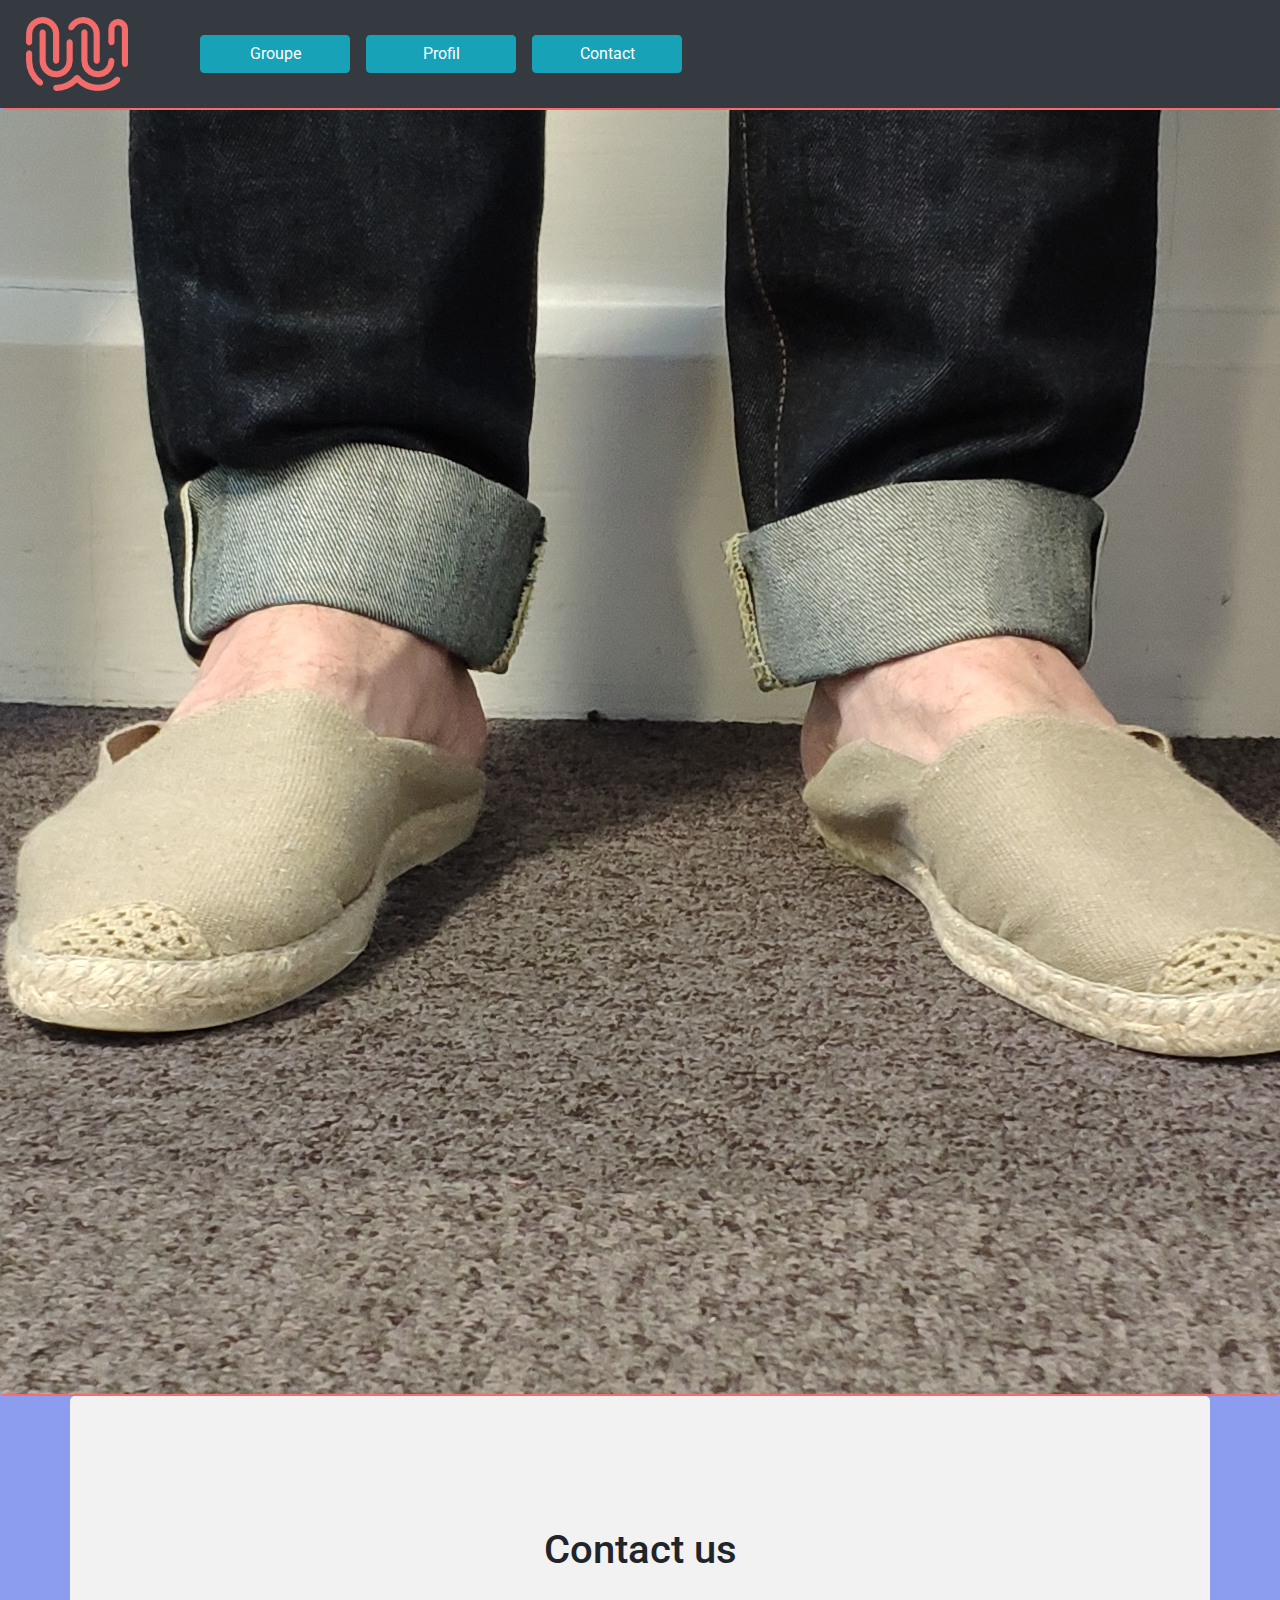
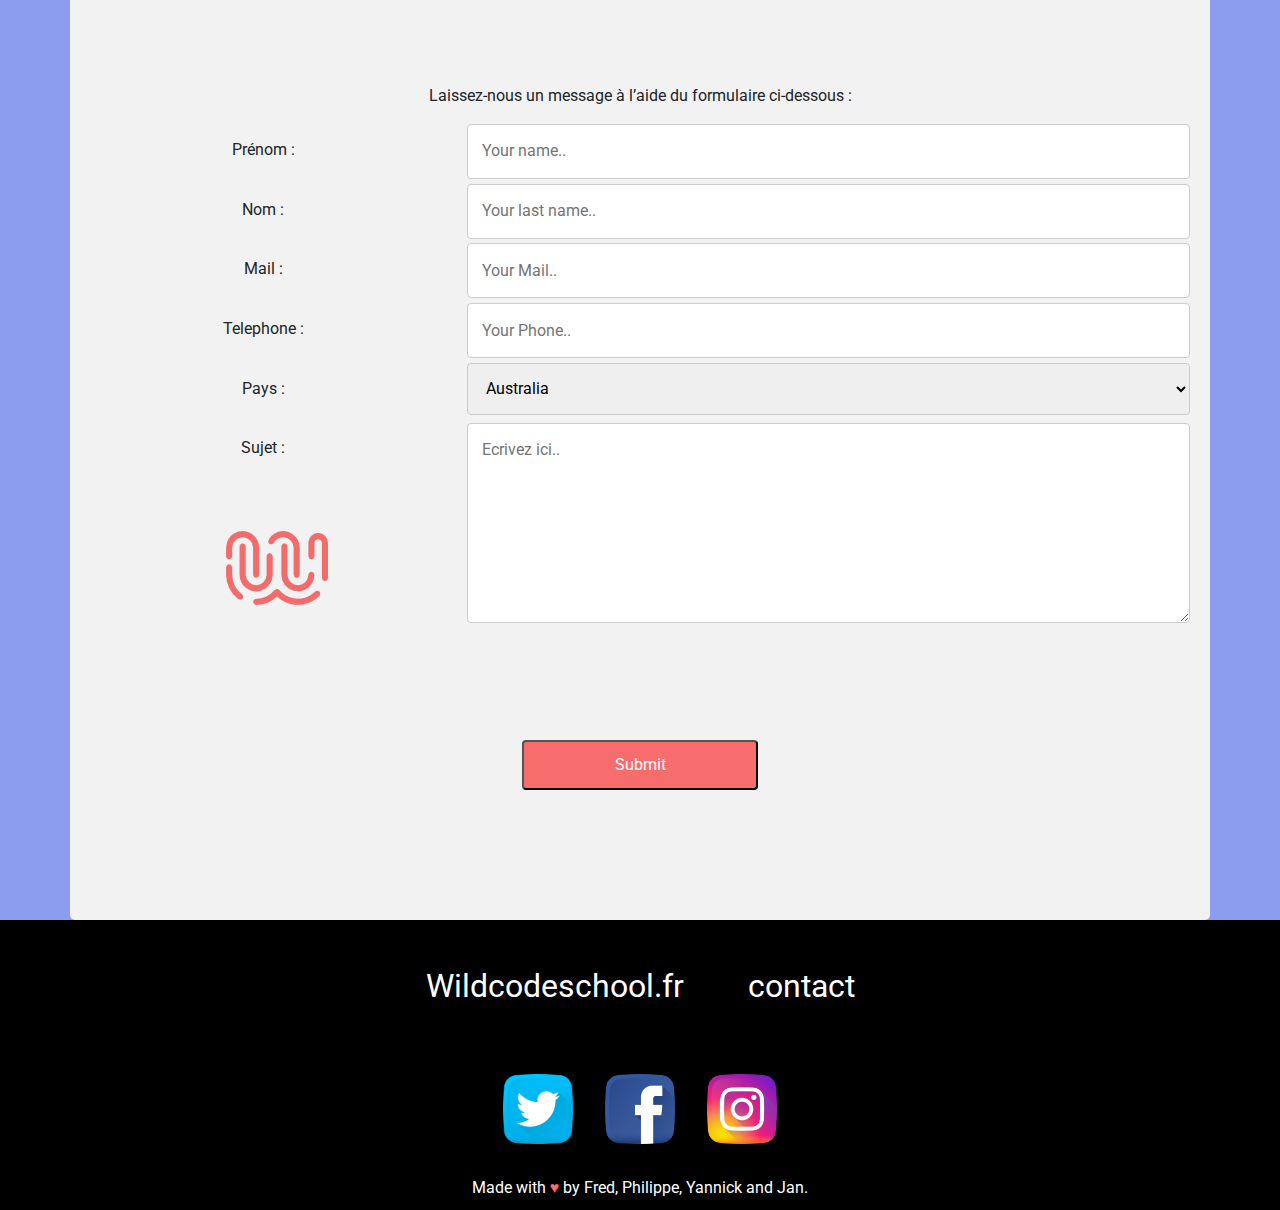
==== commit ee85d8a7: "modification de la duplication du logo dans contact.html" ====
--- a/contact.html
+++ b/contact.html
@@ -30,7 +30,6 @@
 
       <header>
          <nav class="navbar navbar-expand-lg navbar-dark bg-dark">
-           <a class="navbar-brand" href="#"><img src="img/WCS_logo.png" alt=""></a>
            <a class="navbar-brand" href="#"><img src="img/WCS_logo.png" alt=""></a>
            <button class="navbar-toggler" type="button" data-toggle="collapse" data-target="#navbarNav" aria-controls="navbarNav" aria-expanded="false" aria-label="Toggle navigation">
              <span class="navbar-toggler-icon"></span>
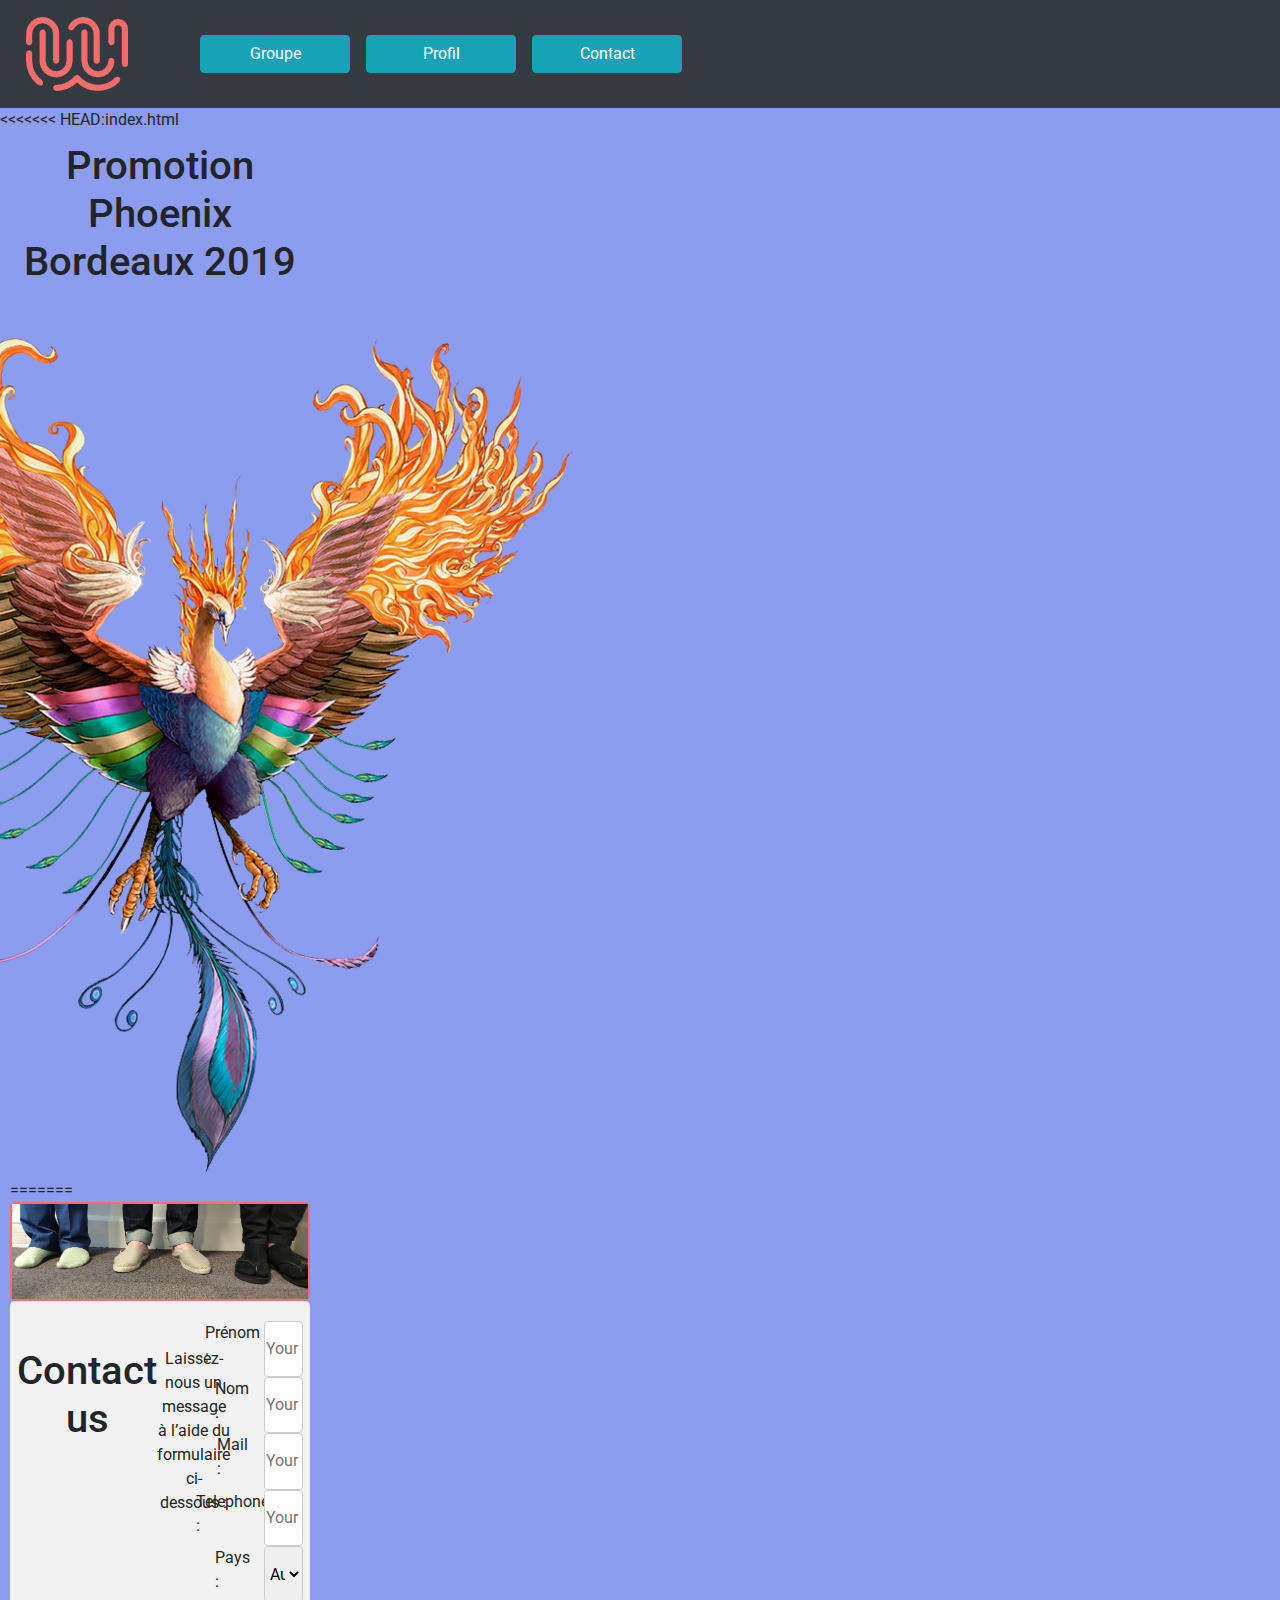
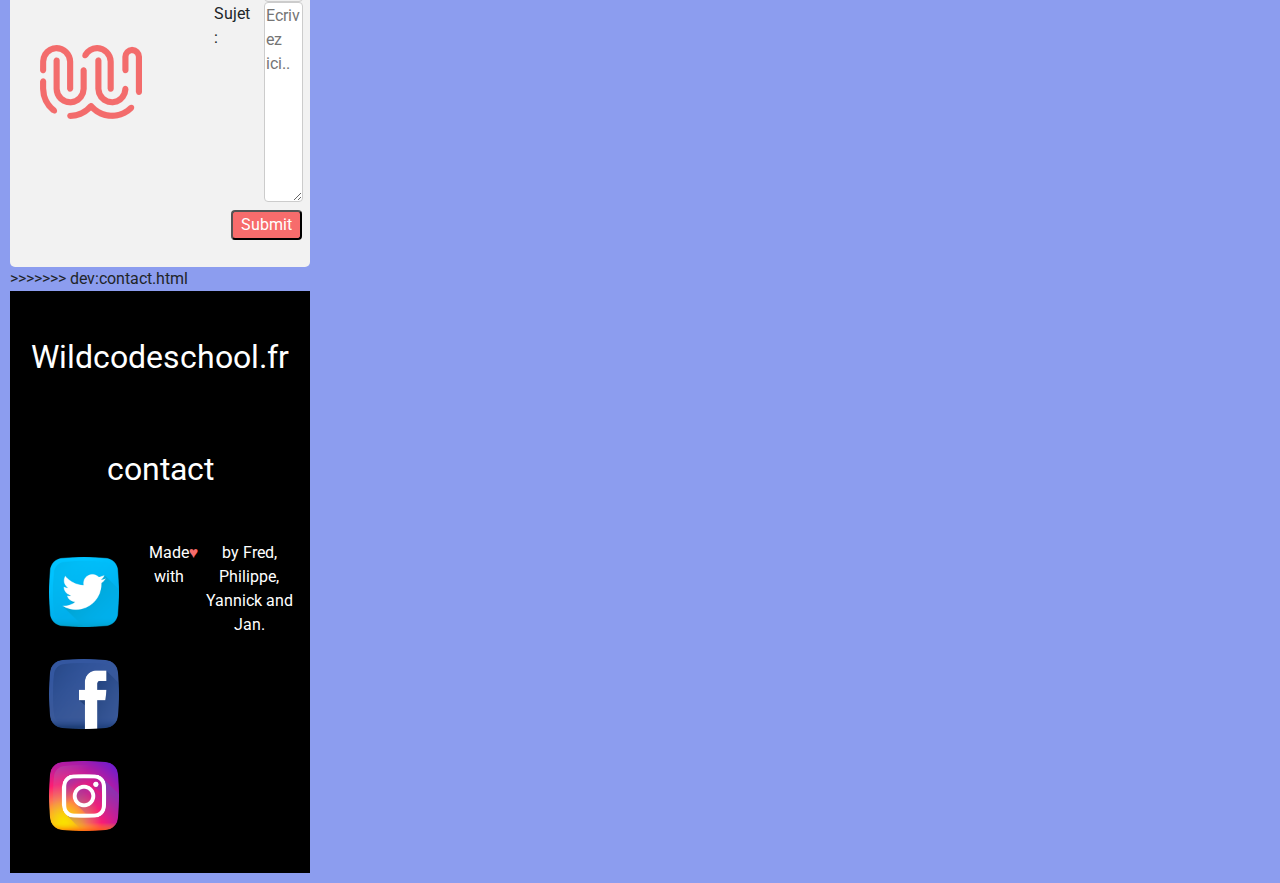
==== commit 582a7231: "conflit stylen7" ====
--- a/contact.html
+++ b/contact.html
@@ -30,15 +30,12 @@
 
       <header>
          <nav class="navbar navbar-expand-lg navbar-dark bg-dark">
-           <a class="navbar-brand" href="#"><img src="img/WCS_logo.png" alt=""></a>
+           <a class="navbar-brand" href="index.html"><img src="img/WCS_logo.png" alt="logo"></a>
            <button class="navbar-toggler" type="button" data-toggle="collapse" data-target="#navbarNav" aria-controls="navbarNav" aria-expanded="false" aria-label="Toggle navigation">
              <span class="navbar-toggler-icon"></span>
            </button>
            <div class="collapse navbar-collapse" id="navbarNav">
              <ul class="navbar-nav">
-               <!-- <li class="nav-item active">
-                 <a class="nav-link" href="#">Home <span class="sr-only">(current)</span></a>
-               </li> -->
                <li><a class="btn btn-info" href="groupe.html" role="button">Groupe</a></li>
                <li><a class="btn btn-info" href="profil.html" role="button">Profil</a></li>
                <li><a class="btn btn-info" href="contact.html" role="button">Contact</a></li>
@@ -50,6 +47,14 @@
       </header>
 
 
+<<<<<<< HEAD:index.html
+
+      <section id="accueil">
+      	<h1>Promotion Phoenix Bordeaux 2019</h1>
+      	<div>
+      		<img src="img/Phoenix-Free-PNG-Image.png"  alt="Photo pieds">
+      	</div>
+=======
 <!-- ____________________________________________________________Formulaire_________________________________________________________________ -->
 
       <section class="contact_us">
@@ -118,6 +123,7 @@
             </div>
           </form>
         </div>
+>>>>>>> dev:contact.html
       </section>
 
 <!-- ____________________________________________________________Fin de formulaire_________________________________________________________________ -->
--- a/style.css
+++ b/style.css
@@ -21,7 +21,7 @@
 
 }
 .navbar-dark .navbar-nav .active{
-	background-color: #138496; 
+	background-color: #138496;
 }
 
 /*# ____________________accueil________________________*/
@@ -40,31 +40,8 @@
 	margin: 10px;
   max-width: 300px;
 }
-/* ______________________Profil______________________*/
-.ligne{
-	display: flex;
-	justify-content: left;
-   flex-wrap: wrap;
-}
-
-#profil-photo img{
-	margin: 1em;
-}
-
-#profil-liens ul{
-	list-style: none;
-	padding: 0;
-	margin: 1em;
-	display: flex;
-
-
-}
-#profil-text {
-	margin: 1em;
-}
-#profil-liens ul li{
-	margin: 1em;
-}
+
+
 
 /*_______________________footer______________________*/
 footer {
@@ -101,7 +78,7 @@
   font-size: 75px;
   text-align: center;
 }
-  
+
 .groupe .photos a{
   width: 89%;
   color: #F76C6C;
@@ -109,7 +86,7 @@
   -right: 0.5%;
   display: block;
   -margin: auto;
-  bottom: 10px; 
+  bottom: 10px;
   font-size: 18px;
   text-decoration: none;
   -border:red 1px solid;
@@ -120,7 +97,7 @@
 .groupe  .center ul{
   display: flex;
   justify-content: space-around;
-  list-style-type: none; 
+  list-style-type: none;
 }
 
 .groupe .nav-item{
@@ -177,7 +154,7 @@
  footer {
  	background-color: black;
  	padding: 10px;
- 	
+
  }
 
 .wcs_contact {
@@ -220,14 +197,19 @@
 
 .panoramique
 {
-  display: flex;
-  justify-content: center;
   max-width: 100%;
+  max-height: 100%;
   border: 2px solid #F76C6C;
   border-radius: 5px;
-
-}
-
+}
+
+.panoramique img
+{
+   display:block;
+  width:100%;
+  height:100%;
+  margin: auto;
+}
 
 
 
@@ -312,14 +294,14 @@
 
 
 .wcs_contact {
-  font-size: 2em;  
-}
-
-
-
-
-
-/* CSS 
+  font-size: 2em;
+}
+
+
+
+
+
+/* CSS
 >>>>>>> groupe
 >>>>>>> 95f8308ad95b69608477a3731f73e85a88229f6f
 >>>>>>> 1a8c7861d48ff66ad78e88933fae1e4b9b6d6792
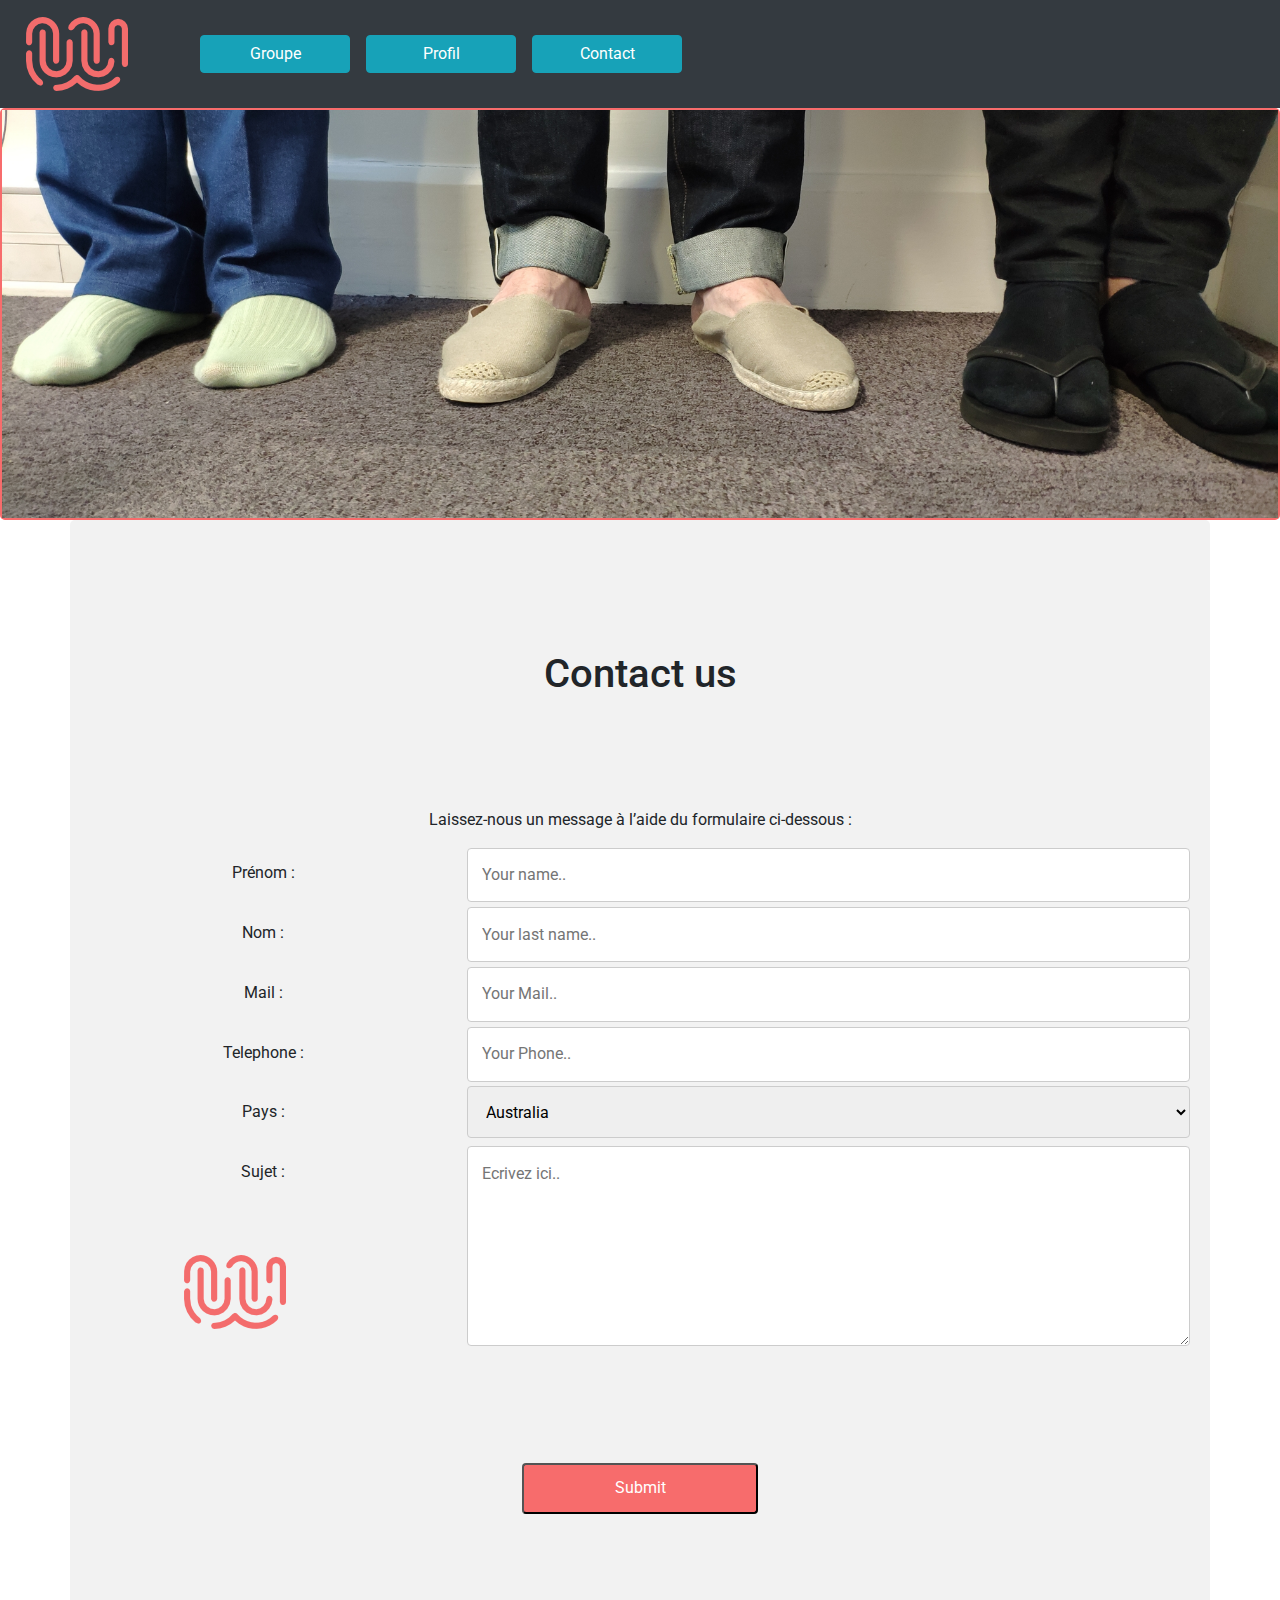
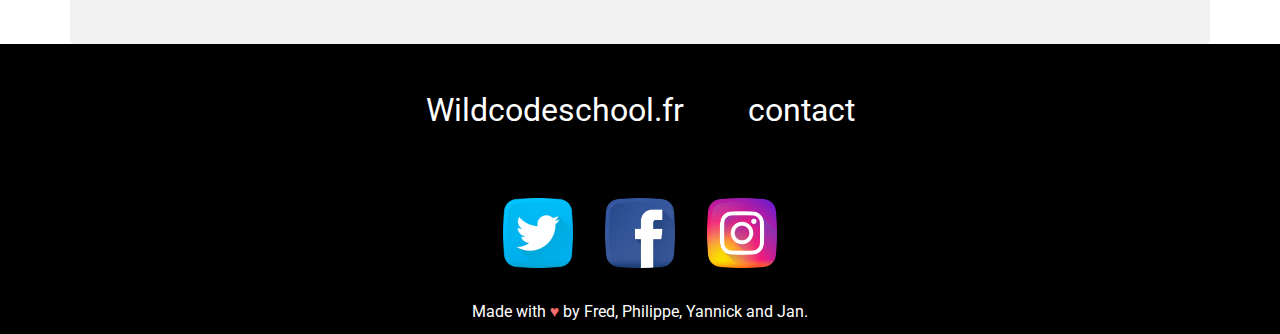
==== commit 191d48d4: "fix gu bug d'affichage de la page contact" ====
--- a/contact.html
+++ b/contact.html
@@ -47,14 +47,6 @@
       </header>
 
 
-<<<<<<< HEAD:index.html
-
-      <section id="accueil">
-      	<h1>Promotion Phoenix Bordeaux 2019</h1>
-      	<div>
-      		<img src="img/Phoenix-Free-PNG-Image.png"  alt="Photo pieds">
-      	</div>
-=======
 <!-- ____________________________________________________________Formulaire_________________________________________________________________ -->
 
       <section class="contact_us">
@@ -123,7 +115,6 @@
             </div>
           </form>
         </div>
->>>>>>> dev:contact.html
       </section>
 
 <!-- ____________________________________________________________Fin de formulaire_________________________________________________________________ -->
--- a/style.css
+++ b/style.css
@@ -2,7 +2,6 @@
 
 body {
   font-family: 'Roboto', sans-serif;
-  background-color: #8C9DEF;
 }
 
 /*_____________________NavBar____________________________*/
@@ -25,24 +24,77 @@
 }
 
 /*# ____________________accueil________________________*/
+#accueil {
+  background-color: #8C9DEF;
+  width: 100%;
+  margin: 0;
+}
+#accueil div{
+  display: flex;
+  justify-content: center;
+
+}
+
+#accueil h1 {
+  text-align: center;
+  font-family: 'Roboto' , sans-serif;
+}
+
+#accueil {
+  padding: 10px;
+}
 #accueil div{
 	display: flex;
 	justify-content: center;
 }
 
-#accueil h1 {
-	text-align: center;
-	font-family: 'Roboto' , sans-serif;
-}
-
-
-#accueil {
-	margin: 10px;
-  max-width: 300px;
-}
-
-
-
+/* ______________________Profil______________________*/
+/*Apparence de la page*/
+.profils
+{
+  background-color: #8C9DEF;
+  padding-top: 5%;
+}
+.profils h1
+{
+  padding-bottom: 5%;
+  text-align: center;
+  color: rgb(244, 107, 109);
+}
+
+/* Apparence de l'image*/
+.profils .photo_de_profil img
+{
+  max-width: 100%;
+  max-height: 100%;
+  border: 2px solid white;
+}
+
+/* Apparence du bloc photo*/
+.profils .photo_de_profil
+{
+  position: relative;
+}
+.profils .photo_de_profil h3
+{
+  position: absolute;
+  bottom: -1%;
+  background-color: white;
+  padding-left: 30%;
+  padding-right: 31%;
+  padding-bottom: 5%;
+  padding-top: 5%;
+  color: rgb(244, 107, 109);
+}
+
+/*Apparence de la liste*/
+.profils ul
+{
+  display: flex;
+  justify-content: space-around;
+  list-style-type: none;
+  margin-top: 5%;
+}
 /*_______________________footer______________________*/
 footer {
 	color: white;
@@ -264,7 +316,7 @@
 
 .formulaire {
   border-radius: 5px;
-  background: url('img/WCS_logo.png') no-repeat 15% 70% #f2f2f2;
+  background: url('img/WCS_logo.png') no-repeat 11% 70% #f2f2f2;
   padding: 20px;
 }
 /* Style the text */
